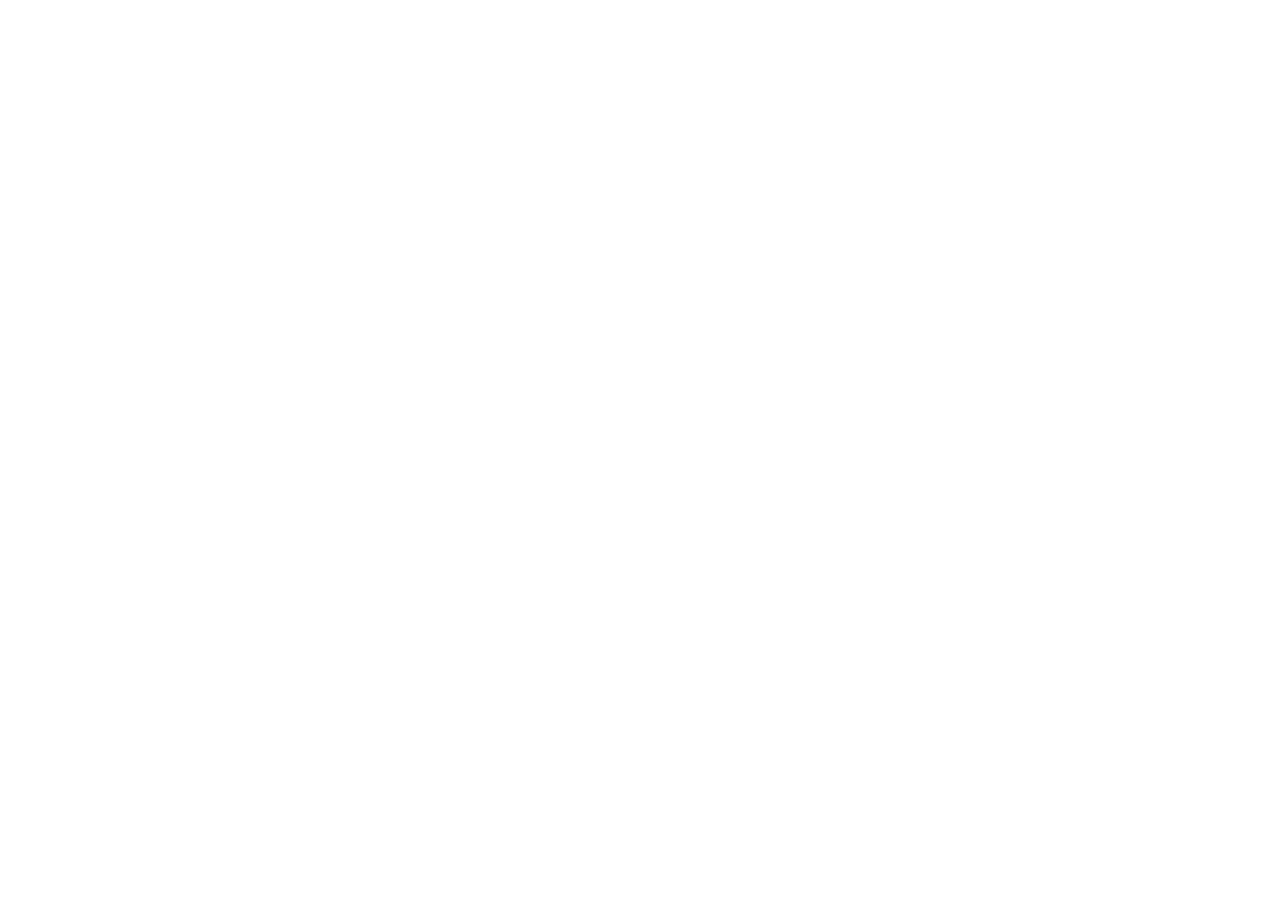
==== index.html @ d062db84 "initial commit" ====
<!doctype html>
<html>
<head>
	<meta charset="utf-8">
	<title>Template</title>
	<meta name="viewport" content="initial-scale=1">
	<meta name="format-detection" content="telephone=no">
	<!-- <meta name="viewport" content="width=1200"> -->
	<!-- <meta name="viewport" content="initial-scale=1, user-scalable=no"> -->
	<link rel="stylesheet" media="all" href="css/screen.css" >
	<!--[if IE]><script src="js/html5shiv.js"></script><![endif]-->
</head>
<body>
<!-- BEGIN  out-->
<div class="out">

</div>
<!-- END out-->
<!-- load scripts -->
<script src="js/lib/head.js" data-headjs-load="js/init.js"></script>
</body>
</html>
---- css/screen.css ----
html, body, div, span, applet, object, iframe, h1, h2, h3, h4, h5, h6, p, blockquote, pre, a, abbr, acronym, address, big, cite, code, del, dfn, em, img, ins, kbd, q, s, samp, small, strike, strong, sub, sup, tt, var, b, u, i, center, dl, dt, dd, ol, ul, li, fieldset, form, label, legend, table, caption, tbody, tfoot, thead, tr, th, td, article, aside, canvas, details, embed, figure, figcaption, footer, header, hgroup, menu, nav, output, ruby, section, summary, time, mark, audio, video { margin: 0; padding: 0; border: 0; vertical-align: baseline; }

body, html { height: 100%; }

img, fieldset, a img { border: none; }

input[type="text"], input[type="email"], input[type="tel"], textarea { -webkit-appearance: none; border-radius: 0; }

input[type="submit"], button { cursor: pointer; }
input[type="submit"]::-moz-focus-inner, button::-moz-focus-inner { padding: 0; border: 0; }

textarea { overflow: auto; }

input, button { margin: 0; padding: 0; border: 0; }

div, input, textarea, select, button, h1, h2, h3, h4, h5, h6, a, span, a:focus { outline: none; }

ul, ol { list-style-type: none; }

@media only screen and (min-device-width: 320px) and (max-device-width: 480px) { * { -webkit-text-size-adjust: none; } }
table { border-spacing: 0; border-collapse: collapse; width: 100%; }

body { font-family: Arial, sans-serif; font-size: 12px; line-height: 1.4; }

.l { *zoom: 1; }
.l:after { content: " "; display: table; clear: both; }
.l .l-col1 { float: left; width: 20%; }
.l .l-col2 { float: right; width: 70%; }
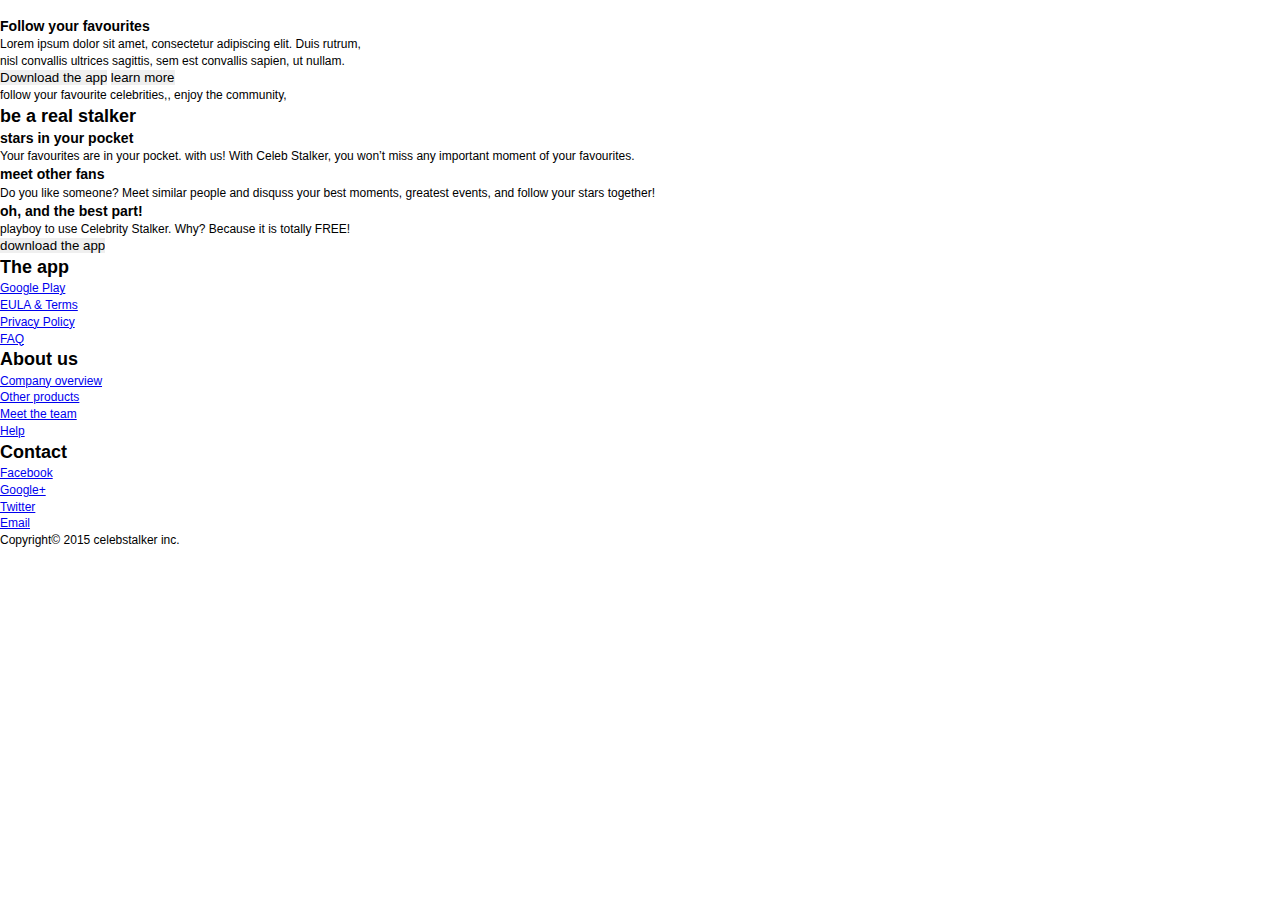
==== commit dd4e5c1a: "+landing html" ====
--- a/index.html
+++ b/index.html
@@ -12,8 +12,104 @@
 </head>
 <body>
 <!-- BEGIN  out-->
-<div class="out">
+<div class="out landing">
+	<!-- BEGIN header  -->
+	<div class="header"><div class="inn">
+		<div class="header__logo"></div>
+		<input type="text" class="header__search">
+		<ul class="header__nav">
+			<li><a href="#"></a></li>
+			<li><a href="#"></a></li>
+			<li><a href="#"></a></li>
+		</ul>
+	</div></div>
+	<!-- END header -->
 
+	<!-- BEGIN content  -->
+	<div class="content">
+	<!-- BEGIN content__top  -->
+		<div class="content__top">
+			<div class="follow"><div class="inn">
+				<h3>Follow your favourites</h3>
+				<p>Lorem ipsum dolor sit amet, consectetur adipiscing elit. Duis rutrum,<br>nisl convallis ultrices sagittis, sem est convallis sapien, ut nullam.</p>
+				<div class="btn">
+					<input type="button" class="btn regular" value="Download the app">
+					<input type="button" class="btn" value="learn more">
+				</div>
+			</div></div>
+		</div>
+	<!-- END content__top -->
+	<!-- BEGIN content__bott  -->
+		<div class="content__bott">
+			<div class="title">
+				<p>follow your favourite celebrities,, enjoy the community,</p>
+				<h2>be a real stalker</h2>
+			</div>
+			<div class="about">
+				<div class="phn">
+					<div class="phone"></div>
+					<h3>stars in your pocket</h3>
+					<p>Your favourites are in your pocket. with us! With Celeb Stalker, you won’t miss any important moment of your favourites.</p>
+				</div>
+				<div class="phn">
+					<div class="phone"></div>
+					<h3>meet other fans</h3>
+					<p>Do you like someone? Meet similar people and disquss your best moments, greatest events, and follow your stars together!</p>
+				</div>
+				<div class="phn">
+					<div class="phone"></div>
+					<h3>oh, and the best part!</h3>
+					<p>playboy to use Celebrity Stalker. Why? Because it is totally FREE! </p>
+				</div>
+			</div>
+			<input type="button" class="btn regular" value="download the app">
+		</div>
+	<!-- END content__bott -->
+	</div>
+	<!-- END content -->
+
+	<!-- BEGIN footer  -->
+	<div class="footer"><div class="up">
+		<div class="footer__logo"></div>
+		<!-- BEGIN info  -->
+		<div class="footer__info">
+			<div class="app">
+				<h2>The app</h2>
+				<ul>
+					<li><a href="#">Google Play</a></li>
+					<li><a href="#">EULA &amp; Terms</a></li>
+					<li><a href="#">Privacy Policy</a></li>
+					<li><a href="#">FAQ</a></li>
+				</ul>
+			</div>
+			<div class="about">
+				<h2>About us</h2>
+				<ul>
+					<li><a href="#">Company overview</a></li>
+					<li><a href="#">Other products</a></li>
+					<li><a href="#">Meet the team</a></li>
+					<li><a href="#">Help</a></li>
+				</ul>
+			</div>
+			<div class="contact">
+				<h2>Contact</h2>
+				<ul>
+					<li><a href="#" class="fb"><i></i>Facebook</a></li>
+					<li><a href="#" class="gl"><i></i>Google+</a></li>
+					<li><a href="#" class="tw"><i></i>Twitter</a></li>
+					<li><a href="#" class="em"><i></i>Email</a></li>
+				</ul>
+			</div>
+		</div>
+		<!-- END info -->
+	</div>
+	<!-- END up -->
+	<div class="footer__bot">
+		<div class="line"></div>
+		<p>Copyright© 2015 celebstalker inc.</p>
+	</div>
+	</div>
+	<!-- END footer -->
 </div>
 <!-- END out-->
 <!-- load scripts -->
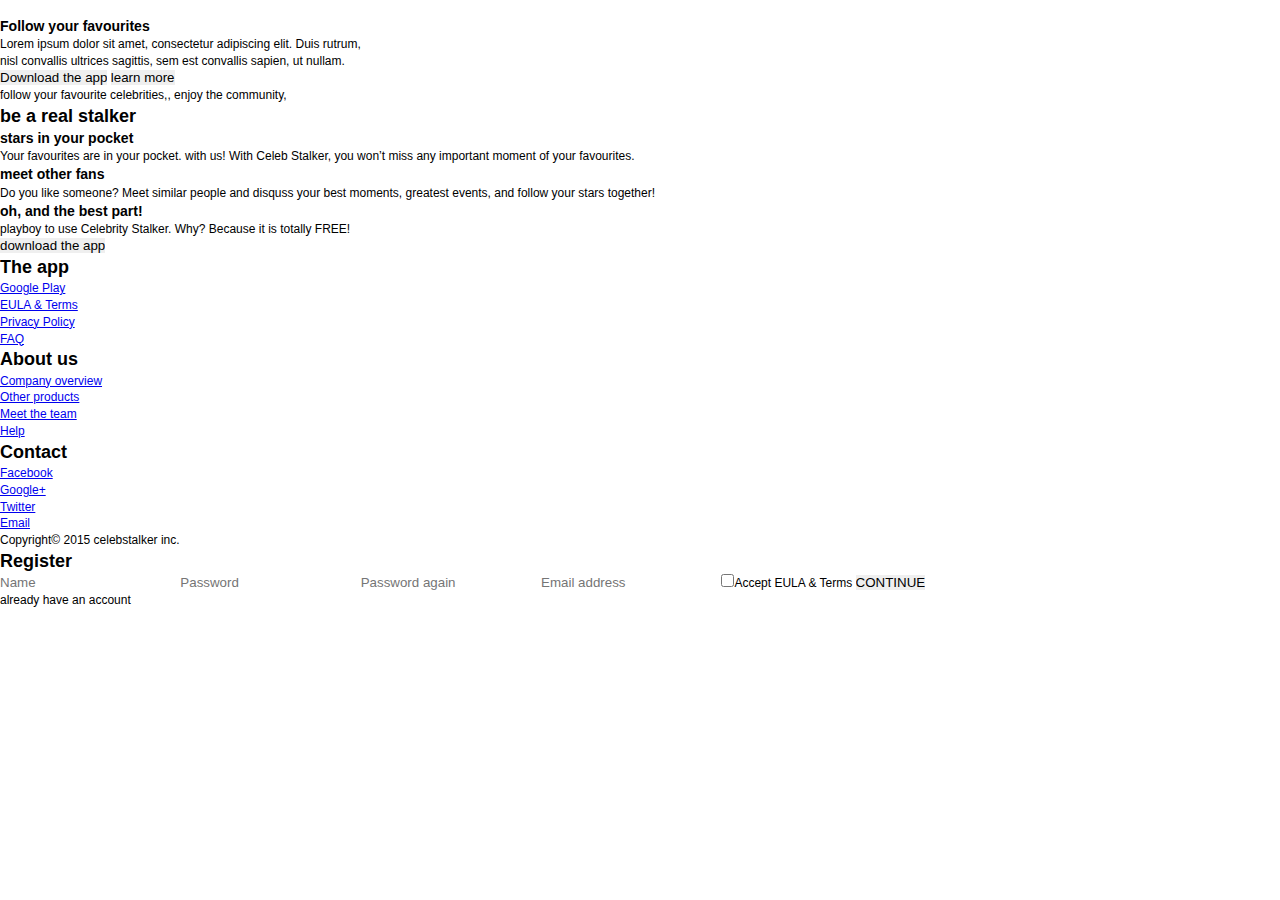
==== commit 0cdefd90: "+registration-from html" ====
--- a/index.html
+++ b/index.html
@@ -104,14 +104,27 @@
 		<!-- END info -->
 	</div>
 	<!-- END up -->
-	<div class="footer__bot">
-		<div class="line"></div>
-		<p>Copyright© 2015 celebstalker inc.</p>
-	</div>
+		<div class="footer__bot">
+			<div class="line"></div>
+			<p>Copyright© 2015 celebstalker inc.</p>
+		</div>
 	</div>
 	<!-- END footer -->
 </div>
 <!-- END out-->
+<div class="reg-pop-up">
+	<h2>Register</h2>
+	<div class="fb"></div>
+	<fieldset>
+		<input type="text" placeholder="Name">
+		<input type="text" placeholder="Password">
+		<input type="text" placeholder="Password again">
+		<input type="text" placeholder="Email address">
+		<label><input type="checkbox"><span>Accept EULA &amp; Terms</span></label>
+		<input type="button" class="regular" value="CONTINUE">
+		<p>already have an account</p>
+	</fieldset>
+</div>
 <!-- load scripts -->
 <script src="js/lib/head.js" data-headjs-load="js/init.js"></script>
 </body>
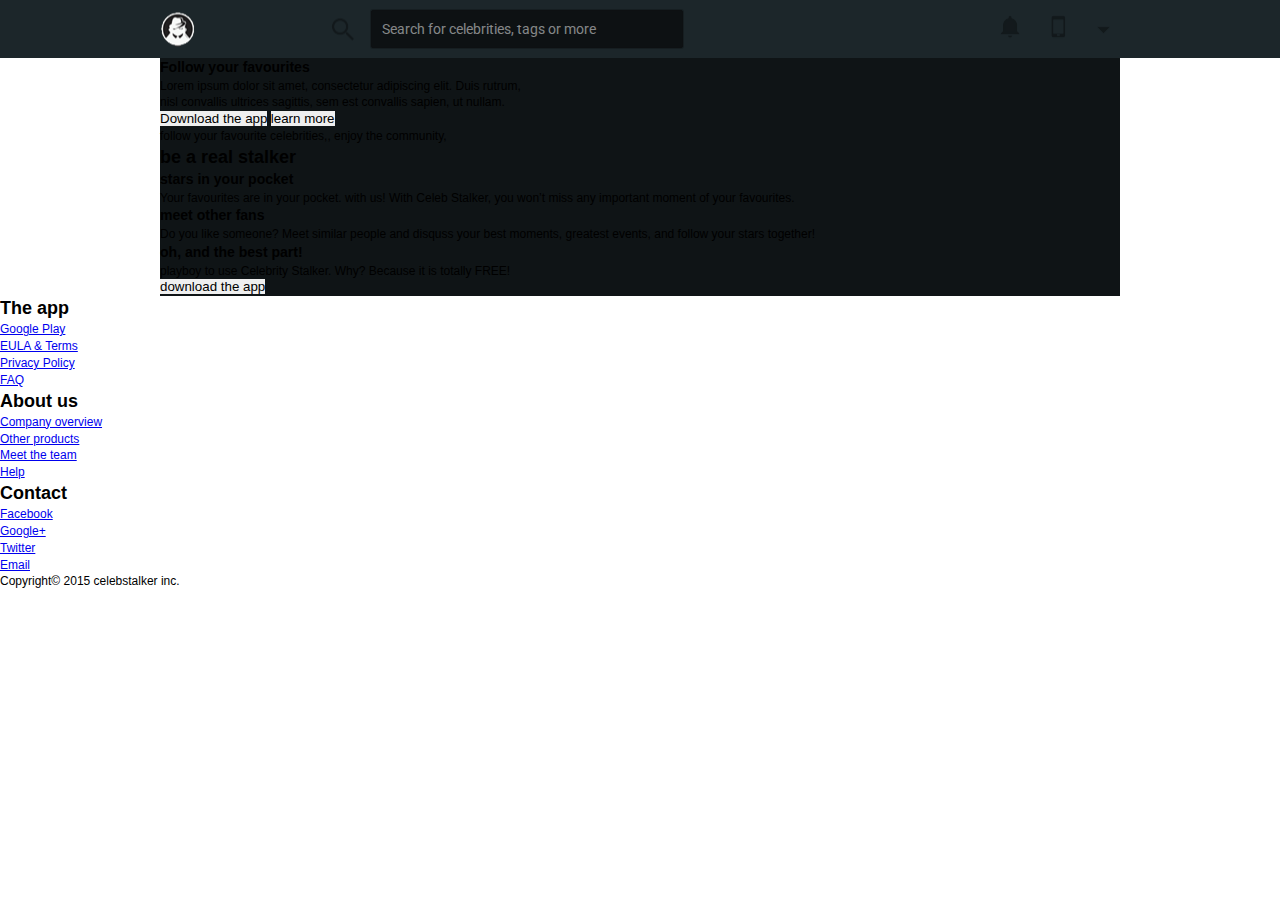
==== commit ae5b1cd0: "+header sass" ====
--- a/index.html
+++ b/index.html
@@ -16,11 +16,14 @@
 	<!-- BEGIN header  -->
 	<div class="header"><div class="inn">
 		<div class="header__logo"></div>
-		<input type="text" class="header__search">
+		<div class="header__search">
+			<i></i>
+			<input type="text" placeholder="Search for celebrities, tags or more">
+		</div>
 		<ul class="header__nav">
-			<li><a href="#"></a></li>
-			<li><a href="#"></a></li>
-			<li><a href="#"></a></li>
+			<li><a href="#" class="bell"></a></li>
+			<li><a href="#" class="phone"></a></li>
+			<li><a href="#" class="down"></a></li>
 		</ul>
 	</div></div>
 	<!-- END header -->
--- a/css/screen.css
+++ b/css/screen.css
@@ -1,3 +1,4 @@
+@import url("http://fonts.googleapis.com/css?family=Roboto:500,300,700,400");
 html, body, div, span, applet, object, iframe, h1, h2, h3, h4, h5, h6, p, blockquote, pre, a, abbr, acronym, address, big, cite, code, del, dfn, em, img, ins, kbd, q, s, samp, small, strike, strong, sub, sup, tt, var, b, u, i, center, dl, dt, dd, ol, ul, li, fieldset, form, label, legend, table, caption, tbody, tfoot, thead, tr, th, td, article, aside, canvas, details, embed, figure, figcaption, footer, header, hgroup, menu, nav, output, ruby, section, summary, time, mark, audio, video { margin: 0; padding: 0; border: 0; vertical-align: baseline; }
 
 body, html { height: 100%; }
@@ -20,7 +21,30 @@
 @media only screen and (min-device-width: 320px) and (max-device-width: 480px) { * { -webkit-text-size-adjust: none; } }
 table { border-spacing: 0; border-collapse: collapse; width: 100%; }
 
+.header .inn, .content { width: 960px; }
+
 body { font-family: Arial, sans-serif; font-size: 12px; line-height: 1.4; }
+
+.reg-pop-up { display: none; }
+
+.header { width: 100%; background-color: #1c262a; }
+.header .inn { margin: 0 auto; padding: 10px 0; position: relative; *zoom: 1; }
+.header .inn:after { content: " "; display: table; clear: both; }
+.header__logo { float: left; position: absolute; top: 50%; -moz-transform: translate(0, -50%); -ms-transform: translate(0, -50%); -webkit-transform: translate(0, -50%); transform: translate(0, -50%); background: url('../img/icons-sd55f08bd2f.png') 0 -81px no-repeat; width: 35px; height: 35px; }
+.header__search { display: inline-block; margin-left: 211px; position: relative; }
+.header__search i { background: url('../img/icons-sd55f08bd2f.png') 0 -159px no-repeat; width: 23px; height: 23px; display: inline-block; position: absolute; left: -40px; top: 50%; -moz-transform: translate(0, -50%); -ms-transform: translate(0, -50%); -webkit-transform: translate(0, -50%); transform: translate(0, -50%); }
+.header__search input { width: 290px; background-color: #0d1113; font-family: "Roboto"; font-size: 14px; padding: 10px; border-radius: 2px !important; border: 1px solid #0d1012; -moz-box-shadow: 0 0 0 1px rgba(0, 0, 0, 0.2); -webkit-box-shadow: 0 0 0 1px rgba(0, 0, 0, 0.2); box-shadow: 0 0 0 1px rgba(0, 0, 0, 0.2); position: relative; color: #fff; }
+.header__search input:-moz-placeholder, .header__search input::-moz-placeholder { color: rgba(255, 255, 255, 0.5); opacity: 1; }
+.header__search input::-webkit-input-placeholder { color: rgba(255, 255, 255, 0.5); }
+.header__nav { position: absolute; top: 50%; right: 0; -moz-transform: translate(0, -50%); -ms-transform: translate(0, -50%); -webkit-transform: translate(0, -50%); transform: translate(0, -50%); }
+.header__nav li { float: left; position: relative; margin-left: 31px; }
+.header__nav li:last-child { margin-right: 10px; }
+.header__nav li a { display: inline-block; }
+.header__nav li a.bell { background: url('../img/icons-sd55f08bd2f.png') 0 0 no-repeat; width: 20px; height: 23px; }
+.header__nav li a.phone { background: url('../img/icons-sd55f08bd2f.png') 0 -126px no-repeat; width: 15px; height: 23px; }
+.header__nav li a.down { background: url('../img/icons-sd55f08bd2f.png') 0 -63px no-repeat; width: 13px; height: 8px; position: relative; top: 7px; }
+
+.content { margin: 0 auto; background-color: #0f1416; }
 
 .l { *zoom: 1; }
 .l:after { content: " "; display: table; clear: both; }
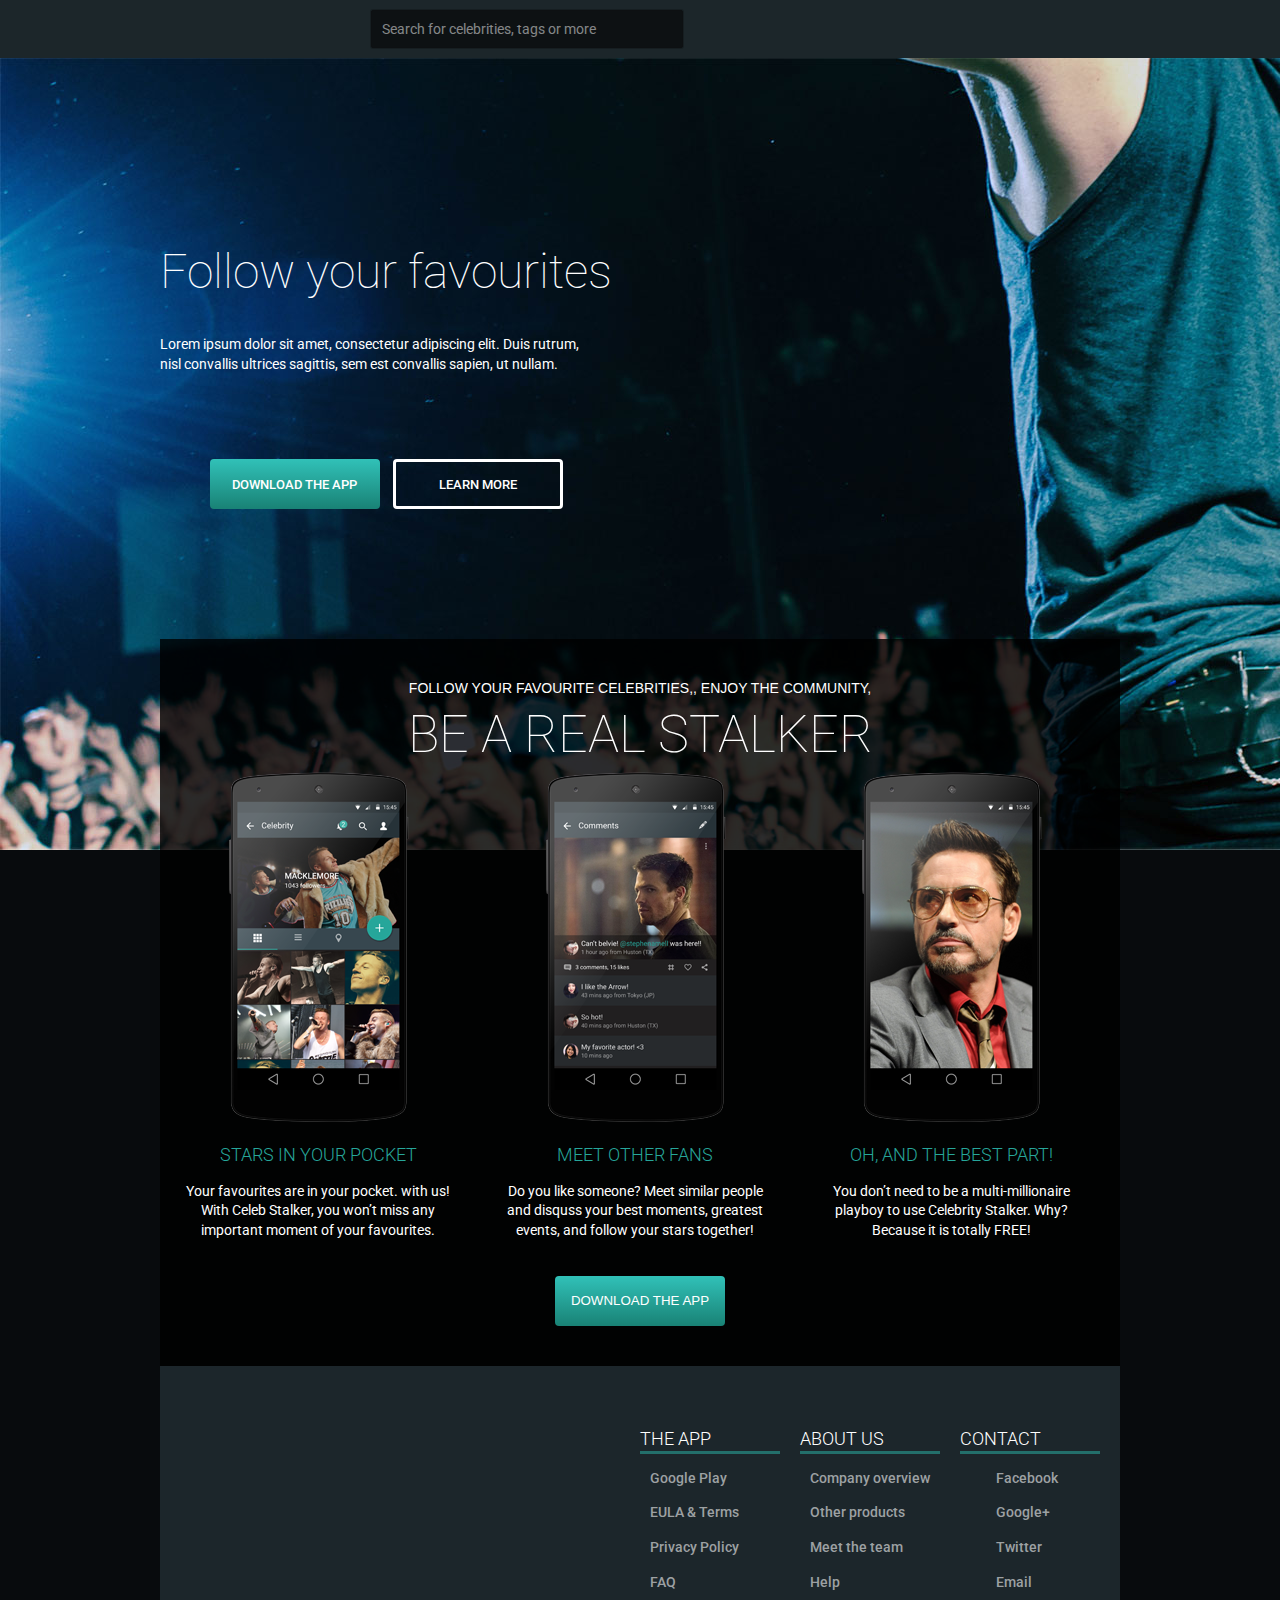
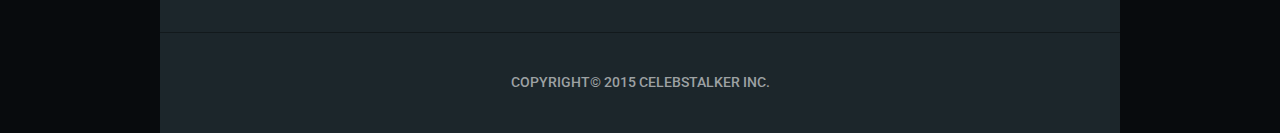
==== commit 064a55d6: "+landing sass" ====
--- a/index.html
+++ b/index.html
@@ -29,7 +29,7 @@
 	<!-- END header -->
 
 	<!-- BEGIN content  -->
-	<div class="content">
+	<div class="content landing"><div class="inn">
 	<!-- BEGIN content__top  -->
 		<div class="content__top">
 			<div class="follow"><div class="inn">
@@ -37,9 +37,12 @@
 				<p>Lorem ipsum dolor sit amet, consectetur adipiscing elit. Duis rutrum,<br>nisl convallis ultrices sagittis, sem est convallis sapien, ut nullam.</p>
 				<div class="btn">
 					<input type="button" class="btn regular" value="Download the app">
-					<input type="button" class="btn" value="learn more">
+					<input type="button" class="btn tran" value="learn more">
 				</div>
 			</div></div>
+			<div class="phones">
+				<img src="img/phones.png" alt="">
+			</div>
 		</div>
 	<!-- END content__top -->
 	<!-- BEGIN content__bott  -->
@@ -50,30 +53,30 @@
 			</div>
 			<div class="about">
 				<div class="phn">
-					<div class="phone"></div>
+					<div class="phone"><img src="img/phone_1.png" alt=""></div>
 					<h3>stars in your pocket</h3>
 					<p>Your favourites are in your pocket. with us! With Celeb Stalker, you won’t miss any important moment of your favourites.</p>
 				</div>
 				<div class="phn">
-					<div class="phone"></div>
+					<div class="phone"><img src="img/phone_2.png" alt=""></div>
 					<h3>meet other fans</h3>
 					<p>Do you like someone? Meet similar people and disquss your best moments, greatest events, and follow your stars together!</p>
 				</div>
 				<div class="phn">
-					<div class="phone"></div>
+					<div class="phone"><img src="img/phone_3.png" alt=""></div>
 					<h3>oh, and the best part!</h3>
-					<p>playboy to use Celebrity Stalker. Why? Because it is totally FREE! </p>
+					<p>You don’t need to be a multi-millionaire playboy to use Celebrity Stalker. Why? Because it is totally FREE!</p>
 				</div>
 			</div>
 			<input type="button" class="btn regular" value="download the app">
 		</div>
 	<!-- END content__bott -->
-	</div>
+	</div></div>
 	<!-- END content -->
 
 	<!-- BEGIN footer  -->
 	<div class="footer"><div class="up">
-		<div class="footer__logo"></div>
+		<div class="footer__logo"><div class="inn"></div></div>
 		<!-- BEGIN info  -->
 		<div class="footer__info">
 			<div class="app">
--- a/css/screen.css
+++ b/css/screen.css
@@ -1,4 +1,4 @@
-@import url("http://fonts.googleapis.com/css?family=Roboto:500,300,700,400");
+@import url("http://fonts.googleapis.com/css?family=Roboto:100,500,300,700,400");
 html, body, div, span, applet, object, iframe, h1, h2, h3, h4, h5, h6, p, blockquote, pre, a, abbr, acronym, address, big, cite, code, del, dfn, em, img, ins, kbd, q, s, samp, small, strike, strong, sub, sup, tt, var, b, u, i, center, dl, dt, dd, ol, ul, li, fieldset, form, label, legend, table, caption, tbody, tfoot, thead, tr, th, td, article, aside, canvas, details, embed, figure, figcaption, footer, header, hgroup, menu, nav, output, ruby, section, summary, time, mark, audio, video { margin: 0; padding: 0; border: 0; vertical-align: baseline; }
 
 body, html { height: 100%; }
@@ -21,18 +21,20 @@
 @media only screen and (min-device-width: 320px) and (max-device-width: 480px) { * { -webkit-text-size-adjust: none; } }
 table { border-spacing: 0; border-collapse: collapse; width: 100%; }
 
-.header .inn, .content { width: 960px; }
+.header .inn, .content > .inn, .footer { width: 960px; }
 
 body { font-family: Arial, sans-serif; font-size: 12px; line-height: 1.4; }
+
+a { text-decoration: none; }
 
 .reg-pop-up { display: none; }
 
 .header { width: 100%; background-color: #1c262a; }
 .header .inn { margin: 0 auto; padding: 10px 0; position: relative; *zoom: 1; }
 .header .inn:after { content: " "; display: table; clear: both; }
-.header__logo { float: left; position: absolute; top: 50%; -moz-transform: translate(0, -50%); -ms-transform: translate(0, -50%); -webkit-transform: translate(0, -50%); transform: translate(0, -50%); background: url('../img/icons-sd55f08bd2f.png') 0 -81px no-repeat; width: 35px; height: 35px; }
+.header__logo { float: left; position: absolute; top: 50%; -moz-transform: translate(0, -50%); -ms-transform: translate(0, -50%); -webkit-transform: translate(0, -50%); transform: translate(0, -50%); background: url('../img/icons-s128c12f24e.png') 0 -157px no-repeat; width: 35px; height: 35px; }
 .header__search { display: inline-block; margin-left: 211px; position: relative; }
-.header__search i { background: url('../img/icons-sd55f08bd2f.png') 0 -159px no-repeat; width: 23px; height: 23px; display: inline-block; position: absolute; left: -40px; top: 50%; -moz-transform: translate(0, -50%); -ms-transform: translate(0, -50%); -webkit-transform: translate(0, -50%); transform: translate(0, -50%); }
+.header__search i { background: url('../img/icons-s128c12f24e.png') 0 -328px no-repeat; width: 23px; height: 23px; display: inline-block; position: absolute; left: -40px; top: 50%; -moz-transform: translate(0, -50%); -ms-transform: translate(0, -50%); -webkit-transform: translate(0, -50%); transform: translate(0, -50%); }
 .header__search input { width: 290px; background-color: #0d1113; font-family: "Roboto"; font-size: 14px; padding: 10px; border-radius: 2px !important; border: 1px solid #0d1012; -moz-box-shadow: 0 0 0 1px rgba(0, 0, 0, 0.2); -webkit-box-shadow: 0 0 0 1px rgba(0, 0, 0, 0.2); box-shadow: 0 0 0 1px rgba(0, 0, 0, 0.2); position: relative; color: #fff; }
 .header__search input:-moz-placeholder, .header__search input::-moz-placeholder { color: rgba(255, 255, 255, 0.5); opacity: 1; }
 .header__search input::-webkit-input-placeholder { color: rgba(255, 255, 255, 0.5); }
@@ -40,13 +42,64 @@
 .header__nav li { float: left; position: relative; margin-left: 31px; }
 .header__nav li:last-child { margin-right: 10px; }
 .header__nav li a { display: inline-block; }
-.header__nav li a.bell { background: url('../img/icons-sd55f08bd2f.png') 0 0 no-repeat; width: 20px; height: 23px; }
-.header__nav li a.phone { background: url('../img/icons-sd55f08bd2f.png') 0 -126px no-repeat; width: 15px; height: 23px; }
-.header__nav li a.down { background: url('../img/icons-sd55f08bd2f.png') 0 -63px no-repeat; width: 13px; height: 8px; position: relative; top: 7px; }
+.header__nav li a.bell { background: url('../img/icons-s128c12f24e.png') 0 0 no-repeat; width: 20px; height: 23px; }
+.header__nav li a.phone { background: url('../img/icons-s128c12f24e.png') 0 -295px no-repeat; width: 15px; height: 23px; }
+.header__nav li a.down { background: url('../img/icons-s128c12f24e.png') 0 -63px no-repeat; width: 13px; height: 8px; position: relative; top: 7px; }
 
-.content { margin: 0 auto; background-color: #0f1416; }
+.content { width: 100%; background-color: #080B0D; }
+.content > .inn { margin: 0 auto; *zoom: 1; background-color: #0f1416; }
+.content > .inn:after { content: " "; display: table; clear: both; }
+
+.footer { background: #1c262b; margin: 0 auto; *zoom: 1; }
+.footer:after { content: " "; display: table; clear: both; }
+.footer .up { *zoom: 1; padding-top: 60px; }
+.footer .up:after { content: " "; display: table; clear: both; }
+.footer__logo { float: left; width: 480px; position: relative; }
+.footer__logo .inn { background: url('../img/icons-s128c12f24e.png') 0 -202px no-repeat; width: 217px; height: 83px; margin-top: 40px; position: absolute; left: 50%; -moz-transform: translate(-50%, 0); -ms-transform: translate(-50%, 0); -webkit-transform: translate(-50%, 0); transform: translate(-50%, 0); }
+.footer__info { float: right; *zoom: 1; }
+.footer__info:after { content: " "; display: table; clear: both; }
+.footer__info div { float: left; color: #fff; margin-right: 20px; }
+.footer__info div h2 { font-family: "Roboto"; font-weight: 300; border-bottom: 3px solid #236f6b; width: 140px; text-transform: uppercase; font-size: 18px; }
+.footer__info div ul li { margin-top: 15px; margin-left: 10px; position: relative; }
+.footer__info div ul li a { color: #9da1a3; font-family: "Roboto"; font-weight: 500; font-size: 14px; text-decoration: none; }
+.footer__info div ul li a:hover, .footer__info div ul li a:focus { text-decoration: underline; }
+.footer__info div ul li a i { display: inline-block; filter: progid:DXImageTransform.Microsoft.Alpha(Opacity=80); opacity: 0.8; padding-right: 10px; vertical-align: middle; position: relative; padding-bottom: 1px; top: -2px; }
+.footer__info div ul li a.fb i { background: url('../img/icons-s128c12f24e.png') 0 -105px no-repeat; width: 16px; height: 16px; }
+.footer__info div ul li a.gl i { background: url('../img/icons-s128c12f24e.png') 0 -131px no-repeat; width: 16px; height: 16px; }
+.footer__info div ul li a.tw i { background: url('../img/icons-s128c12f24e.png') 0 -361px no-repeat; width: 16px; height: 16px; }
+.footer__info div ul li a.em i { background: url('../img/icons-s128c12f24e.png') 0 -81px no-repeat; width: 16px; height: 14px; top: -1px; }
+.footer__bot { text-align: center; }
+.footer__bot .line { width: 100%; height: 1px; background: #12191c; margin-top: 40px; }
+.footer__bot p { text-transform: uppercase; color: #9da1a3; padding: 40px 0; font-family: "Roboto"; font-weight: 500; font-size: 14px; }
 
 .l { *zoom: 1; }
 .l:after { content: " "; display: table; clear: both; }
 .l .l-col1 { float: left; width: 20%; }
 .l .l-col2 { float: right; width: 70%; }
+
+.content.landing .content__top .follow .btn input, .content.landing .content__bott .btn.regular { color: #fff; background-image: url('[data-uri]'); background-size: 100%; background-image: -webkit-gradient(linear, 50% 0%, 50% 100%, color-stop(0%, #31c1b8), color-stop(100%, #198275)); background-image: -moz-linear-gradient(#31c1b8, #198275); background-image: -webkit-linear-gradient(#31c1b8, #198275); background-image: linear-gradient(#31c1b8, #198275); -moz-border-radius: 4px; -webkit-border-radius: 4px; border-radius: 4px; width: 170px; height: 50px; cursor: pointer; text-transform: uppercase; }
+
+.out.landing { background-color: #080B0D; }
+
+.content.landing { background-image: url("../img/landing_bg.jpg"); background-repeat: no-repeat; }
+
+.content.landing > .inn { background: transparent; }
+.content.landing .content__top { *zoom: 1; padding-top: 60px; }
+.content.landing .content__top:after { content: " "; display: table; clear: both; }
+.content.landing .content__top .follow { margin-top: 120px; float: left; color: #fff; }
+.content.landing .content__top .follow h3 { font-family: "Roboto"; font-weight: 100; font-size: 48px; }
+.content.landing .content__top .follow p { font-family: "Roboto"; font-weight: 400; font-size: 14px; margin-top: 30px; }
+.content.landing .content__top .follow .btn { text-align: center; color: #fff; font-family: "Roboto"; font-weight: 500; text-transform: uppercase; margin-top: 85px; }
+.content.landing .content__top .follow .btn input { margin: 0 5px; }
+.content.landing .content__top .follow .btn .tran { background: transparent; border: 3px solid #fff; }
+.content.landing .content__top .phones { float: right; }
+.content.landing .content__bott { margin-top: 130px; background: rgba(0, 0, 0, 0.8); padding: 40px 0; }
+.content.landing .content__bott .title { text-transform: uppercase; color: #FFF; text-align: center; }
+.content.landing .content__bott .title p { font-size: 14px; }
+.content.landing .content__bott .title h2 { font-family: "Roboto"; font-size: 52px; font-weight: 100; }
+.content.landing .content__bott .about { *zoom: 1; text-align: center; display: table; }
+.content.landing .content__bott .about:after { content: " "; display: table; clear: both; }
+.content.landing .content__bott .about .phn { display: table-cell; vertical-align: top; padding: 0 20px; width: 33%; }
+.content.landing .content__bott .about .phn h3 { color: #26a69a; text-transform: uppercase; font-family: "Roboto"; font-weight: 300; font-size: 18px; margin: 15px 0; }
+.content.landing .content__bott .about .phn p { font-family: "Roboto"; font-size: 14px; color: #fff; }
+.content.landing .content__bott .btn.regular { position: relative; left: 50%; margin-left: -85px; margin-top: 35px; }
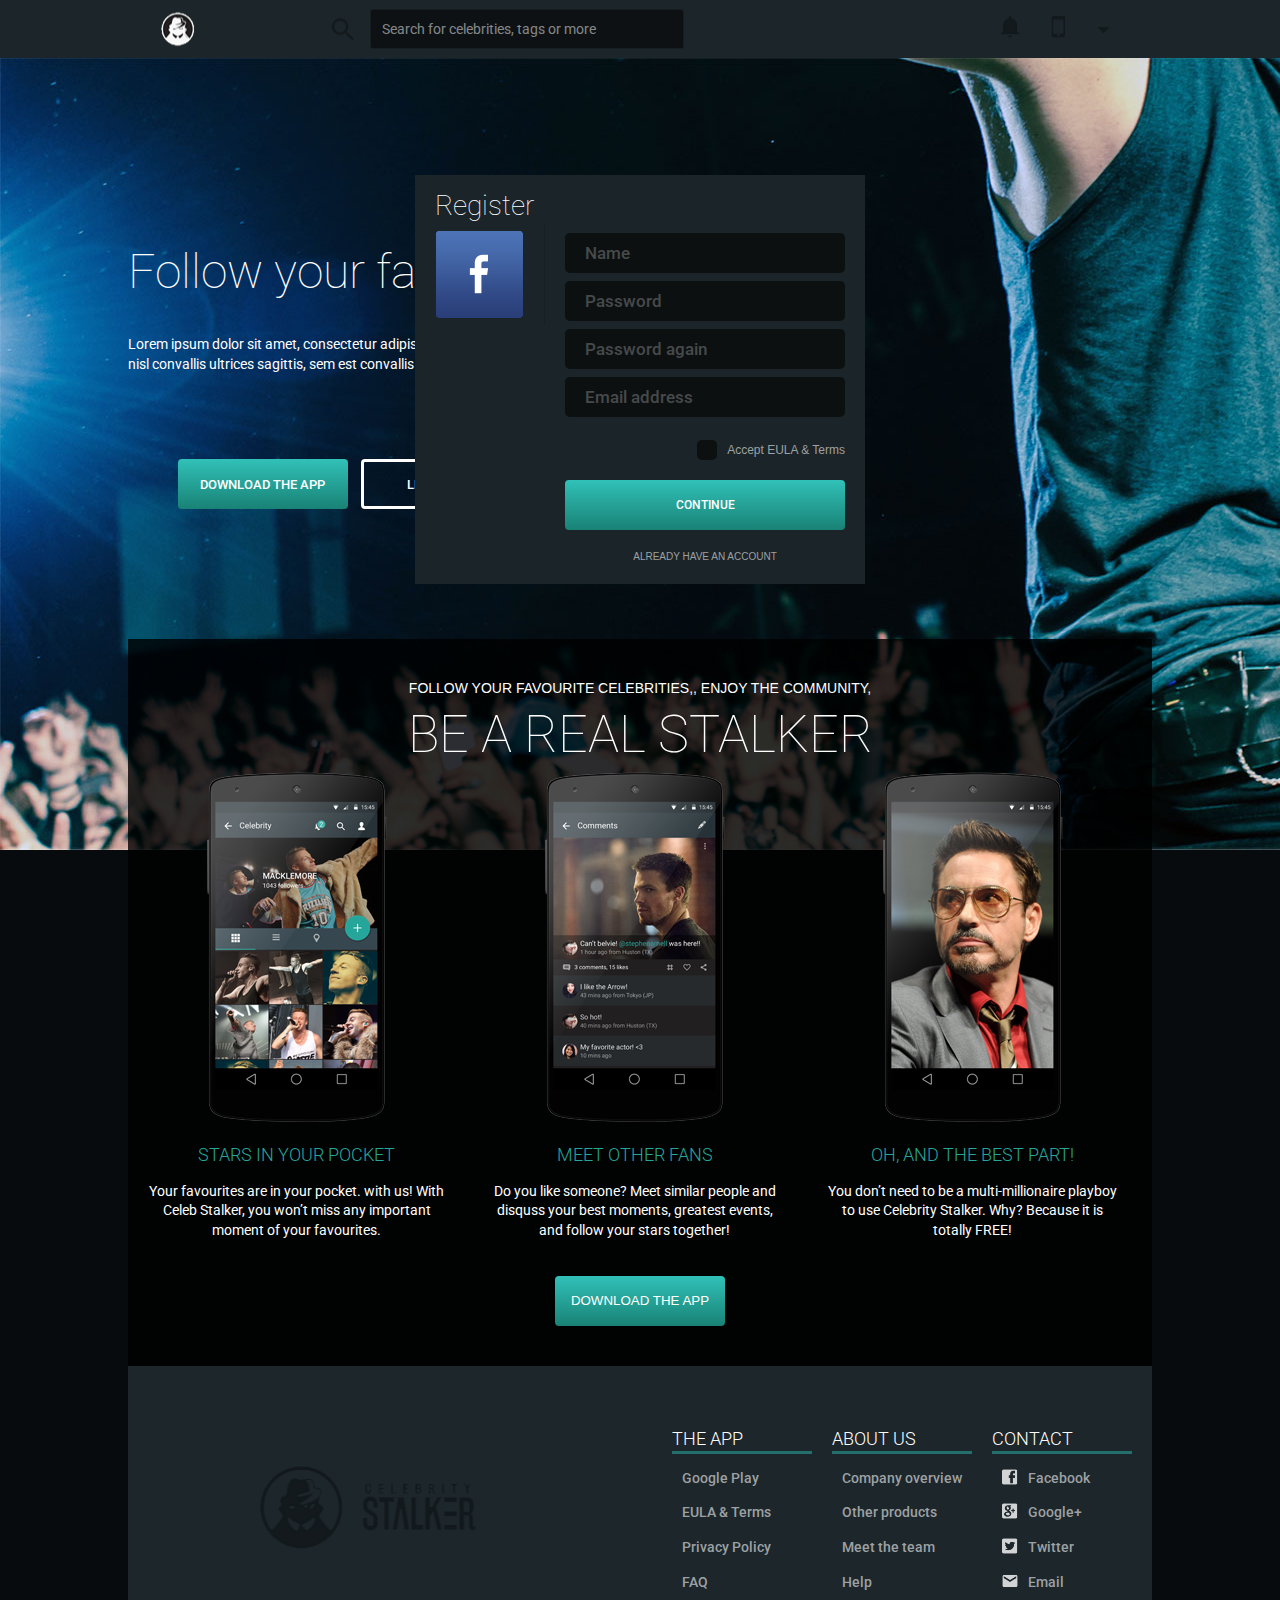
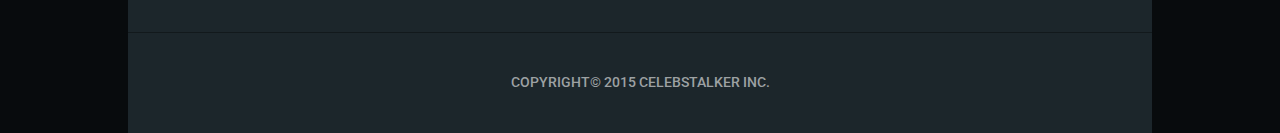
==== commit c0c1d6ea: "+register sass" ====
--- a/index.html
+++ b/index.html
@@ -120,16 +120,18 @@
 <!-- END out-->
 <div class="reg-pop-up">
 	<h2>Register</h2>
-	<div class="fb"></div>
-	<fieldset>
-		<input type="text" placeholder="Name">
-		<input type="text" placeholder="Password">
-		<input type="text" placeholder="Password again">
-		<input type="text" placeholder="Email address">
-		<label><input type="checkbox"><span>Accept EULA &amp; Terms</span></label>
-		<input type="button" class="regular" value="CONTINUE">
-		<p>already have an account</p>
-	</fieldset>
+	<div class="form">
+		<div class="fb"><a href="#"><img src="img/fb-b.png" alt=""></a></div>
+		<fieldset>
+			<input type="text" placeholder="Name">
+			<input type="password" placeholder="Password">
+			<input type="password" placeholder="Password again">
+			<input type="text" placeholder="Email address">
+			<label><input type="checkbox" value="None" id="check1" name="box1" /><span>Accept EULA &amp; Terms</span></label>
+			<input type="button" class="regular" value="CONTINUE">
+			<a href="#">already have an account</a>
+		</fieldset>
+	</div>
 </div>
 <!-- load scripts -->
 <script src="js/lib/head.js" data-headjs-load="js/init.js"></script>
--- a/css/screen.css
+++ b/css/screen.css
@@ -21,20 +21,37 @@
 @media only screen and (min-device-width: 320px) and (max-device-width: 480px) { * { -webkit-text-size-adjust: none; } }
 table { border-spacing: 0; border-collapse: collapse; width: 100%; }
 
-.header .inn, .content > .inn, .footer { width: 960px; }
+.header .inn { width: 960px; }
 
-body { font-family: Arial, sans-serif; font-size: 12px; line-height: 1.4; }
+.content > .inn, .footer { width: 1024px; }
+
+body { font-family: Arial, sans-serif; font-size: 12px; line-height: 1.4; background-color: #080B0D; }
 
 a { text-decoration: none; }
 
-.reg-pop-up { display: none; }
+.reg-pop-up { position: absolute; top: 175px; left: 50%; -moz-transform: translate(-50%, 0); -ms-transform: translate(-50%, 0); -webkit-transform: translate(-50%, 0); transform: translate(-50%, 0); background-color: #1b2428; z-index: 999; padding: 11px 20px 20px; }
+.reg-pop-up h2 { font-family: "Roboto"; font-weight: 100; font-size: 28px; color: #fff; }
+.reg-pop-up .form { *zoom: 1; }
+.reg-pop-up .form:after { content: " "; display: table; clear: both; }
+.reg-pop-up .form .fb { float: left; padding: 5px 20px 0 0px; border-right: 1px solid #171f22; }
+.reg-pop-up .form fieldset { float: right; padding-left: 20px; }
+.reg-pop-up .form fieldset input { width: 240px; display: block; padding: 10px 20px; font-family: "Roboto"; font-weight: 500; margin-top: 8px; font-size: 17px; color: #fff; background-color: #0c1011; -moz-border-radius: 5px; -webkit-border-radius: 5px; border-radius: 5px; }
+.reg-pop-up .form fieldset input:-moz-placeholder, .reg-pop-up .form fieldset input::-moz-placeholder { color: #474a4b; opacity: 1; }
+.reg-pop-up .form fieldset input::-webkit-input-placeholder { color: #474a4b; }
+.reg-pop-up .form fieldset input.regular { width: 100% !important; font-size: 12px !important; }
+.reg-pop-up .form fieldset label { color: #9da1a2; width: 100%; text-align: right; display: block; cursor: pointer; margin: 15px 0; }
+.reg-pop-up .form fieldset label input[type="checkbox"] { display: inline-block; width: 10px; position: relative; cursor: pointer; padding: 10px; -webkit-appearance: none; background-color: #0c1011; }
+.reg-pop-up .form fieldset label input[type="checkbox"]:checked:after { content: ""; position: absolute; top: 3px; left: 2px; background: url('../img/icons-scf304e07d1.png') 0 -33px no-repeat; width: 16px; height: 16px; transition: all 0.2s; }
+.reg-pop-up .form fieldset label span { padding-left: 10px; vertical-align: top; position: relative; top: 10px; }
+.reg-pop-up .form fieldset a { display: block; text-align: center; text-transform: uppercase; color: #9da1a2; margin-top: 20px; font-size: 10px; text-decoration: none; }
+.reg-pop-up .form fieldset a:hover, .reg-pop-up .form fieldset a:focus { text-decoration: underline; }
 
 .header { width: 100%; background-color: #1c262a; }
 .header .inn { margin: 0 auto; padding: 10px 0; position: relative; *zoom: 1; }
 .header .inn:after { content: " "; display: table; clear: both; }
-.header__logo { float: left; position: absolute; top: 50%; -moz-transform: translate(0, -50%); -ms-transform: translate(0, -50%); -webkit-transform: translate(0, -50%); transform: translate(0, -50%); background: url('../img/icons-s128c12f24e.png') 0 -157px no-repeat; width: 35px; height: 35px; }
+.header__logo { float: left; position: absolute; top: 50%; -moz-transform: translate(0, -50%); -ms-transform: translate(0, -50%); -webkit-transform: translate(0, -50%); transform: translate(0, -50%); background: url('../img/icons-scf304e07d1.png') 0 -263px no-repeat; width: 35px; height: 35px; }
 .header__search { display: inline-block; margin-left: 211px; position: relative; }
-.header__search i { background: url('../img/icons-s128c12f24e.png') 0 -328px no-repeat; width: 23px; height: 23px; display: inline-block; position: absolute; left: -40px; top: 50%; -moz-transform: translate(0, -50%); -ms-transform: translate(0, -50%); -webkit-transform: translate(0, -50%); transform: translate(0, -50%); }
+.header__search i { background: url('../img/icons-scf304e07d1.png') 0 -460px no-repeat; width: 23px; height: 23px; display: inline-block; position: absolute; left: -40px; top: 50%; -moz-transform: translate(0, -50%); -ms-transform: translate(0, -50%); -webkit-transform: translate(0, -50%); transform: translate(0, -50%); }
 .header__search input { width: 290px; background-color: #0d1113; font-family: "Roboto"; font-size: 14px; padding: 10px; border-radius: 2px !important; border: 1px solid #0d1012; -moz-box-shadow: 0 0 0 1px rgba(0, 0, 0, 0.2); -webkit-box-shadow: 0 0 0 1px rgba(0, 0, 0, 0.2); box-shadow: 0 0 0 1px rgba(0, 0, 0, 0.2); position: relative; color: #fff; }
 .header__search input:-moz-placeholder, .header__search input::-moz-placeholder { color: rgba(255, 255, 255, 0.5); opacity: 1; }
 .header__search input::-webkit-input-placeholder { color: rgba(255, 255, 255, 0.5); }
@@ -42,20 +59,54 @@
 .header__nav li { float: left; position: relative; margin-left: 31px; }
 .header__nav li:last-child { margin-right: 10px; }
 .header__nav li a { display: inline-block; }
-.header__nav li a.bell { background: url('../img/icons-s128c12f24e.png') 0 0 no-repeat; width: 20px; height: 23px; }
-.header__nav li a.phone { background: url('../img/icons-s128c12f24e.png') 0 -295px no-repeat; width: 15px; height: 23px; }
-.header__nav li a.down { background: url('../img/icons-s128c12f24e.png') 0 -63px no-repeat; width: 13px; height: 8px; position: relative; top: 7px; }
+.header__nav li a.bell { background: url('../img/icons-scf304e07d1.png') 0 0 no-repeat; width: 20px; height: 23px; }
+.header__nav li a.phone { background: url('../img/icons-scf304e07d1.png') 0 -427px no-repeat; width: 15px; height: 23px; }
+.header__nav li a.down { background: url('../img/icons-scf304e07d1.png') 0 -89px no-repeat; width: 13px; height: 8px; position: relative; top: 7px; }
 
-.content { width: 100%; background-color: #080B0D; }
+.content { width: 100%; }
 .content > .inn { margin: 0 auto; *zoom: 1; background-color: #0f1416; }
 .content > .inn:after { content: " "; display: table; clear: both; }
+.content .cover { width: 100%; }
+.content .cover .person { height: 278px; overflow: hidden; position: relative; }
+.content .cover .person .img { width: 100%; }
+.content .cover .person .img img { width: 100%; }
+.content .cover .nav ul { background-color: #1d272c; }
+.content .cover .nav ul li { width: 24.65%; display: inline-block; text-align: center; position: relative; }
+.content .cover .nav ul li a { display: block; color: #969899; padding: 10px 0; font-family: "Roboto"; font-weight: 500; text-decoration: none; }
+.content .cover .nav ul li a:hover, .content .cover .nav ul li a:focus { text-decoration: underline; }
+.content .cover .nav ul li a.is-active { border-bottom: 3px solid #26a69a; }
+.content .cover .text { position: absolute; bottom: 20px; color: #fff; left: 20px; }
+.content .cover .text p { font-family: "Roboto"; font-weight: 500; font-size: 14px; text-transform: uppercase; }
+.content .cover .text h3 { font-family: "Roboto"; font-weight: 300; font-size: 28px; text-transform: uppercase; }
+.content .content__menu { width: 190px; float: left; }
+.content .content__menu .profile { margin: 22px 30px 0 30px; padding-bottom: 15px; padding-right: 35px; border-bottom: 1px solid #090c0d; display: table; }
+.content .content__menu .profile .img { width: 38px; height: 38px; -moz-border-radius: 50%; -webkit-border-radius: 50%; border-radius: 50%; overflow: hidden; position: relative; display: inline-block; }
+.content .content__menu .profile .img img { position: absolute; top: 50%; left: 50%; -moz-transform: translate(-50%, -50%); -ms-transform: translate(-50%, -50%); -webkit-transform: translate(-50%, -50%); transform: translate(-50%, -50%); }
+.content .content__menu .profile span { color: #969899; text-transform: uppercase; display: table-cell; vertical-align: middle; padding-left: 10px; font-size: 14px; font-family: "Roboto"; font-weight: 500; }
+.content .content__menu .nav ul li { width: 100%; border-bottom: 1px solid #090c0d; }
+.content .content__menu .nav ul li a { width: 100%; padding: 10px 0 7px 43px; display: inline-block; font-family: "Roboto"; font-weight: 500; font-size: 14px; color: #969899; text-decoration: none; }
+.content .content__menu .nav ul li a:hover, .content .content__menu .nav ul li a:focus { text-decoration: underline; }
+.content .content__menu .nav ul li a i { display: inline-block; padding-right: 20px; position: relative; top: 3px; opacity: 0.5; }
+.content .content__menu .nav ul li a.fd i { background: url('../img/icons-scf304e07d1.png') 0 -184px no-repeat; width: 18px; height: 17px; }
+.content .content__menu .nav ul li a.str i { background: url('../img/icons-scf304e07d1.png') 0 -519px no-repeat; width: 18px; height: 17px; }
+.content .content__menu .nav ul li a.exp i { background: url('../img/icons-scf304e07d1.png') 0 -131px no-repeat; width: 17px; height: 17px; }
+.content .content__menu .nav ul li a.news i { background: url('../img/icons-scf304e07d1.png') 0 -401px no-repeat; width: 16px; height: 16px; opacity: 1; }
+.content .content__main { display: inline-block; width: 640px; background-color: #151C1F; }
+.content .content__trends { float: right; width: 190px; color: #969899; }
+.content .content__trends h4 { display: block; text-transform: uppercase; margin: 33px 45px 0px 20px; padding-bottom: 30px; border-bottom: 1px solid #090c0d; font-family: "Roboto"; font-weight: 500; font-size: 14px; }
+.content .content__trends ul { margin-left: 23px; }
+.content .content__trends ul li a { padding: 10px 0; display: inline-block; color: #969899; font-family: "Roboto"; font-weight: 500; font-size: 14px; text-decoration: none; }
+.content .content__trends ul li a:hover, .content .content__trends ul li a:focus { text-decoration: underline; }
+.content .content__trends ul li a i { display: inline-block; padding-right: 20px; }
+.content .content__trends ul li a.up i { background: url('../img/icons-scf304e07d1.png') 0 -572px no-repeat; width: 13px; height: 8px; }
+.content .content__trends ul li a.down i { background: url('../img/icons-scf304e07d1.png') 0 -89px no-repeat; width: 13px; height: 8px; }
 
 .footer { background: #1c262b; margin: 0 auto; *zoom: 1; }
 .footer:after { content: " "; display: table; clear: both; }
 .footer .up { *zoom: 1; padding-top: 60px; }
 .footer .up:after { content: " "; display: table; clear: both; }
 .footer__logo { float: left; width: 480px; position: relative; }
-.footer__logo .inn { background: url('../img/icons-s128c12f24e.png') 0 -202px no-repeat; width: 217px; height: 83px; margin-top: 40px; position: absolute; left: 50%; -moz-transform: translate(-50%, 0); -ms-transform: translate(-50%, 0); -webkit-transform: translate(-50%, 0); transform: translate(-50%, 0); }
+.footer__logo .inn { background: url('../img/icons-scf304e07d1.png') 0 -308px no-repeat; width: 217px; height: 83px; margin-top: 40px; position: absolute; left: 50%; -moz-transform: translate(-50%, 0); -ms-transform: translate(-50%, 0); -webkit-transform: translate(-50%, 0); transform: translate(-50%, 0); }
 .footer__info { float: right; *zoom: 1; }
 .footer__info:after { content: " "; display: table; clear: both; }
 .footer__info div { float: left; color: #fff; margin-right: 20px; }
@@ -64,10 +115,10 @@
 .footer__info div ul li a { color: #9da1a3; font-family: "Roboto"; font-weight: 500; font-size: 14px; text-decoration: none; }
 .footer__info div ul li a:hover, .footer__info div ul li a:focus { text-decoration: underline; }
 .footer__info div ul li a i { display: inline-block; filter: progid:DXImageTransform.Microsoft.Alpha(Opacity=80); opacity: 0.8; padding-right: 10px; vertical-align: middle; position: relative; padding-bottom: 1px; top: -2px; }
-.footer__info div ul li a.fb i { background: url('../img/icons-s128c12f24e.png') 0 -105px no-repeat; width: 16px; height: 16px; }
-.footer__info div ul li a.gl i { background: url('../img/icons-s128c12f24e.png') 0 -131px no-repeat; width: 16px; height: 16px; }
-.footer__info div ul li a.tw i { background: url('../img/icons-s128c12f24e.png') 0 -361px no-repeat; width: 16px; height: 16px; }
-.footer__info div ul li a.em i { background: url('../img/icons-s128c12f24e.png') 0 -81px no-repeat; width: 16px; height: 14px; top: -1px; }
+.footer__info div ul li a.fb i { background: url('../img/icons-scf304e07d1.png') 0 -158px no-repeat; width: 16px; height: 16px; }
+.footer__info div ul li a.gl i { background: url('../img/icons-scf304e07d1.png') 0 -211px no-repeat; width: 16px; height: 16px; }
+.footer__info div ul li a.tw i { background: url('../img/icons-scf304e07d1.png') 0 -546px no-repeat; width: 16px; height: 16px; }
+.footer__info div ul li a.em i { background: url('../img/icons-scf304e07d1.png') 0 -107px no-repeat; width: 16px; height: 14px; top: -1px; }
 .footer__bot { text-align: center; }
 .footer__bot .line { width: 100%; height: 1px; background: #12191c; margin-top: 40px; }
 .footer__bot p { text-transform: uppercase; color: #9da1a3; padding: 40px 0; font-family: "Roboto"; font-weight: 500; font-size: 14px; }
@@ -77,9 +128,7 @@
 .l .l-col1 { float: left; width: 20%; }
 .l .l-col2 { float: right; width: 70%; }
 
-.content.landing .content__top .follow .btn input, .content.landing .content__bott .btn.regular { color: #fff; background-image: url('[data-uri]'); background-size: 100%; background-image: -webkit-gradient(linear, 50% 0%, 50% 100%, color-stop(0%, #31c1b8), color-stop(100%, #198275)); background-image: -moz-linear-gradient(#31c1b8, #198275); background-image: -webkit-linear-gradient(#31c1b8, #198275); background-image: linear-gradient(#31c1b8, #198275); -moz-border-radius: 4px; -webkit-border-radius: 4px; border-radius: 4px; width: 170px; height: 50px; cursor: pointer; text-transform: uppercase; }
-
-.out.landing { background-color: #080B0D; }
+.reg-pop-up .form fieldset input.regular, .content.landing .content__top .follow .btn input, .content.landing .content__bott .btn.regular { color: #fff; background-image: url('[data-uri]'); background-size: 100%; background-image: -webkit-gradient(linear, 50% 0%, 50% 100%, color-stop(0%, #31c1b8), color-stop(100%, #198275)); background-image: -moz-linear-gradient(#31c1b8, #198275); background-image: -webkit-linear-gradient(#31c1b8, #198275); background-image: linear-gradient(#31c1b8, #198275); -moz-border-radius: 4px; -webkit-border-radius: 4px; border-radius: 4px; width: 170px; height: 50px; cursor: pointer; text-transform: uppercase; }
 
 .content.landing { background-image: url("../img/landing_bg.jpg"); background-repeat: no-repeat; }
 
@@ -103,3 +152,41 @@
 .content.landing .content__bott .about .phn h3 { color: #26a69a; text-transform: uppercase; font-family: "Roboto"; font-weight: 300; font-size: 18px; margin: 15px 0; }
 .content.landing .content__bott .about .phn p { font-family: "Roboto"; font-size: 14px; color: #fff; }
 .content.landing .content__bott .btn.regular { position: relative; left: 50%; margin-left: -85px; margin-top: 35px; }
+
+.content__main.list .list { padding: 6px 6px 50px 6px; *zoom: 1; }
+.content__main.list .list:after { content: " "; display: table; clear: both; }
+.content__main.list .list .item { float: left; padding: 4px; margin-right: 4px; margin-bottom: 4px; background-color: #1a2327; }
+.content__main.list .list .item:nth-child(4n) { margin-right: 0; }
+.content__main.list .list .item .img { width: 146px; }
+.content__main.list .list .item .text { padding-top: 10px; padding-left: 10px; color: #969899; }
+.content__main.list .list .item .text .name { text-transform: uppercase; font-family: "Roboto"; font-weight: 500; color: #969899; text-decoration: none; }
+.content__main.list .list .item .text .name:hover, .content__main.list .list .item .text .name:focus { text-decoration: underline; }
+.content__main.list .list .item .text .activity { text-transform: capitalize; font-family: "Roboto"; font-weight: 500; }
+
+.content__main.detail .cover { position: relative; }
+.content__main.detail .cover .person .text { display: table; }
+.content__main.detail .cover .person .text .photo { width: 60px; height: 60px; -moz-border-radius: 50%; -webkit-border-radius: 50%; border-radius: 50%; overflow: hidden; display: table-cell; vertical-align: middle; padding-right: 20px; }
+.content__main.detail .cover .nav a.is-active i { display: inline-block; background: url('../img/icons-scf304e07d1.png') 0 -89px no-repeat; width: 13px; height: 8px; position: absolute; right: 0; top: 15px; }
+.content__main.detail .cover .add { width: 60px; height: 60px; -moz-border-radius: 50%; -webkit-border-radius: 50%; border-radius: 50%; background-color: #26a69a; text-align: center; position: absolute; right: 20px; bottom: 9px; -moz-box-shadow: 2px 2px 10px #141b1f; -webkit-box-shadow: 2px 2px 10px #141b1f; box-shadow: 2px 2px 10px #141b1f; }
+.content__main.detail .cover .add a { color: #fff; font-family: "Roboto"; font-weight: 100; font-size: 48px; position: relative; top: -5px; }
+.content__main.detail .photos { padding: 5px 0px 50px 5px; *zoom: 1; }
+.content__main.detail .photos:after { content: " "; display: table; clear: both; }
+.content__main.detail .photos .col1, .content__main.detail .photos .col2 { width: 314px; display: inline-block; vertical-align: top; padding: 0; }
+.content__main.detail .photos .col1 > .img, .content__main.detail .photos .col2 > .img { width: 100%; padding: 0 !important; margin: 0 !important; margin-bottom: -4px; }
+.content__main.detail .photos .col1 > .img img, .content__main.detail .photos .col2 > .img img { height: 100%; }
+.content__main.detail .photos .col1 .feature, .content__main.detail .photos .col2 .feature { position: relative; padding: 0; }
+.content__main.detail .photos .col1 .feature .descr, .content__main.detail .photos .col2 .feature .descr { display: none; width: 100%; height: 100%; background: rgba(0, 0, 0, 0.5); position: absolute; top: 0; color: #fff; }
+.content__main.detail .photos .col1 .feature .descr .inn, .content__main.detail .photos .col2 .feature .descr .inn { position: absolute; top: 50%; -moz-transform: translate(0, -50%); -ms-transform: translate(0, -50%); -webkit-transform: translate(0, -50%); transform: translate(0, -50%); }
+.content__main.detail .photos .col1 .feature .descr .inn .message, .content__main.detail .photos .col2 .feature .descr .inn .message { display: table; padding-left: 8px; }
+.content__main.detail .photos .col1 .feature .descr .inn .message .box, .content__main.detail .photos .col2 .feature .descr .inn .message .box { width: 100%; font-family: "Roboto"; font-weight: 500; display: table-cell; vertical-align: middle; *zoom: 1; }
+.content__main.detail .photos .col1 .feature .descr .inn .message .box:after, .content__main.detail .photos .col2 .feature .descr .inn .message .box:after { content: " "; display: table; clear: both; }
+.content__main.detail .photos .col1 .feature .descr .inn .message .box .msg, .content__main.detail .photos .col2 .feature .descr .inn .message .box .msg { display: inline-block; font-family: "Roboto"; }
+.content__main.detail .photos .col1 .feature .descr .inn .message .box .msg span, .content__main.detail .photos .col2 .feature .descr .inn .message .box .msg span { color: #239e95; }
+.content__main.detail .photos .col1 .feature .descr .inn .message .img, .content__main.detail .photos .col2 .feature .descr .inn .message .img { width: 32px; height: 32px; -moz-border-radius: 50%; -webkit-border-radius: 50%; border-radius: 50%; padding-right: 10px; }
+.content__main.detail .photos .col1 .feature .descr .inn .message .img img, .content__main.detail .photos .col2 .feature .descr .inn .message .img img { width: 100%; }
+.content__main.detail .photos .col1 .feature .descr .bot, .content__main.detail .photos .col2 .feature .descr .bot { position: absolute; right: 0; bottom: 0; }
+.content__main.detail .photos .col1 .feature .descr .bot ul, .content__main.detail .photos .col2 .feature .descr .bot ul { padding: 0 10px 10px 0; }
+.content__main.detail .photos .col1 .feature .descr .bot ul li, .content__main.detail .photos .col2 .feature .descr .bot ul li { display: inline-block; padding-left: 20px; filter: progid:DXImageTransform.Microsoft.Alpha(Opacity=60); opacity: 0.6; }
+.content__main.detail .photos .col1 .feature .descr .bot ul li a.like i, .content__main.detail .photos .col2 .feature .descr .bot ul li a.like i { background: url('../img/icons-scf304e07d1.png') 0 -237px no-repeat; width: 18px; height: 16px; display: inline-block; }
+.content__main.detail .photos .col1 .feature .descr .bot ul li a.share i, .content__main.detail .photos .col2 .feature .descr .bot ul li a.share i { background: url('../img/icons-scf304e07d1.png') 0 -493px no-repeat; width: 14px; height: 16px; display: inline-block; }
+.content__main.detail .photos .col1 .feature:hover .descr, .content__main.detail .photos .col2 .feature:hover .descr { display: block; }
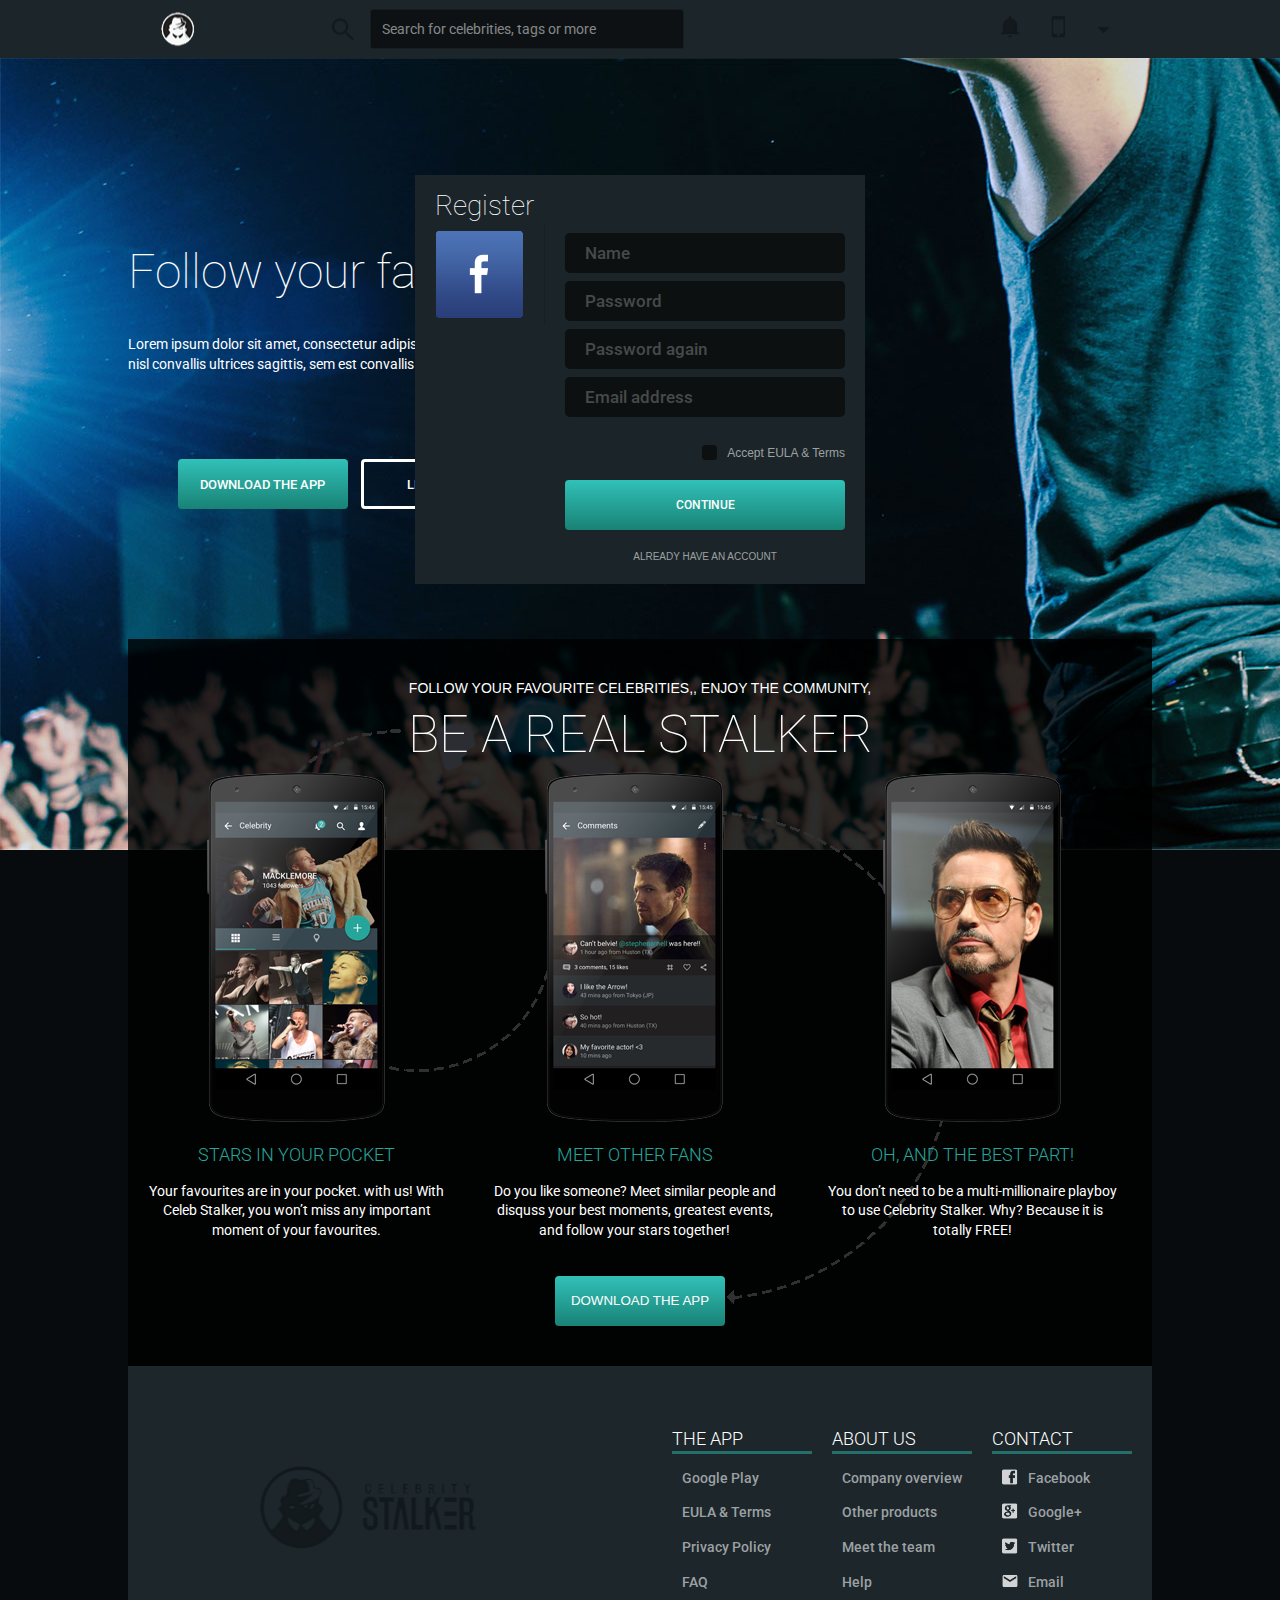
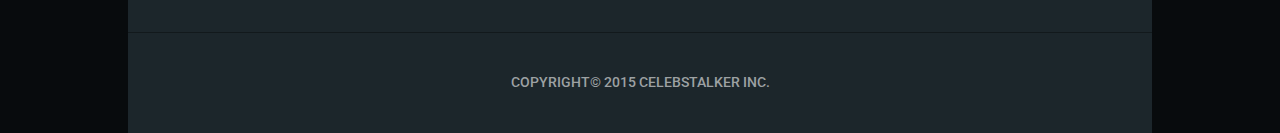
==== commit 29e2144c: "upd" ====
--- a/index.html
+++ b/index.html
@@ -127,7 +127,7 @@
 			<input type="password" placeholder="Password">
 			<input type="password" placeholder="Password again">
 			<input type="text" placeholder="Email address">
-			<label><input type="checkbox" value="None" id="check1" name="box1" /><span>Accept EULA &amp; Terms</span></label>
+			<label><input type="checkbox" value="None" id="check" name="box" /><i></i><span>Accept EULA &amp; Terms</span></label>
 			<input type="button" class="regular" value="CONTINUE">
 			<a href="#">already have an account</a>
 		</fieldset>
--- a/css/screen.css
+++ b/css/screen.css
@@ -39,19 +39,20 @@
 .reg-pop-up .form fieldset input:-moz-placeholder, .reg-pop-up .form fieldset input::-moz-placeholder { color: #474a4b; opacity: 1; }
 .reg-pop-up .form fieldset input::-webkit-input-placeholder { color: #474a4b; }
 .reg-pop-up .form fieldset input.regular { width: 100% !important; font-size: 12px !important; }
-.reg-pop-up .form fieldset label { color: #9da1a2; width: 100%; text-align: right; display: block; cursor: pointer; margin: 15px 0; }
-.reg-pop-up .form fieldset label input[type="checkbox"] { display: inline-block; width: 10px; position: relative; cursor: pointer; padding: 10px; -webkit-appearance: none; background-color: #0c1011; }
-.reg-pop-up .form fieldset label input[type="checkbox"]:checked:after { content: ""; position: absolute; top: 3px; left: 2px; background: url('../img/icons-scf304e07d1.png') 0 -33px no-repeat; width: 16px; height: 16px; transition: all 0.2s; }
-.reg-pop-up .form fieldset label span { padding-left: 10px; vertical-align: top; position: relative; top: 10px; }
+.reg-pop-up .form fieldset label { color: #9da1a2; width: 100% !important; text-align: right; display: block; cursor: pointer; margin: 15px 0; position: relative; }
+.reg-pop-up .form fieldset label input[type="checkbox"] { visibility: hidden; }
+.reg-pop-up .form fieldset label i { background: url('../img/icons-s26da599db2.png') 0 -33px no-repeat; width: 15px; height: 15px; display: inline-block; }
+.reg-pop-up .form fieldset label input[type="checkbox"]:checked + i { background: url('../img/icons-s26da599db2.png') 0 -58px no-repeat; width: 15px; height: 15px; }
+.reg-pop-up .form fieldset label span { padding-left: 10px; vertical-align: top; }
 .reg-pop-up .form fieldset a { display: block; text-align: center; text-transform: uppercase; color: #9da1a2; margin-top: 20px; font-size: 10px; text-decoration: none; }
 .reg-pop-up .form fieldset a:hover, .reg-pop-up .form fieldset a:focus { text-decoration: underline; }
 
-.header { width: 100%; background-color: #1c262a; }
+.header { width: 100%; min-width: 1024px; background-color: #1c262a; }
 .header .inn { margin: 0 auto; padding: 10px 0; position: relative; *zoom: 1; }
 .header .inn:after { content: " "; display: table; clear: both; }
-.header__logo { float: left; position: absolute; top: 50%; -moz-transform: translate(0, -50%); -ms-transform: translate(0, -50%); -webkit-transform: translate(0, -50%); transform: translate(0, -50%); background: url('../img/icons-scf304e07d1.png') 0 -263px no-repeat; width: 35px; height: 35px; }
+.header__logo { float: left; position: absolute; top: 50%; -moz-transform: translate(0, -50%); -ms-transform: translate(0, -50%); -webkit-transform: translate(0, -50%); transform: translate(0, -50%); background: url('../img/icons-s26da599db2.png') 0 -335px no-repeat; width: 35px; height: 35px; }
 .header__search { display: inline-block; margin-left: 211px; position: relative; }
-.header__search i { background: url('../img/icons-scf304e07d1.png') 0 -460px no-repeat; width: 23px; height: 23px; display: inline-block; position: absolute; left: -40px; top: 50%; -moz-transform: translate(0, -50%); -ms-transform: translate(0, -50%); -webkit-transform: translate(0, -50%); transform: translate(0, -50%); }
+.header__search i { background: url('../img/icons-s26da599db2.png') 0 -532px no-repeat; width: 23px; height: 23px; display: inline-block; position: absolute; left: -40px; top: 50%; -moz-transform: translate(0, -50%); -ms-transform: translate(0, -50%); -webkit-transform: translate(0, -50%); transform: translate(0, -50%); }
 .header__search input { width: 290px; background-color: #0d1113; font-family: "Roboto"; font-size: 14px; padding: 10px; border-radius: 2px !important; border: 1px solid #0d1012; -moz-box-shadow: 0 0 0 1px rgba(0, 0, 0, 0.2); -webkit-box-shadow: 0 0 0 1px rgba(0, 0, 0, 0.2); box-shadow: 0 0 0 1px rgba(0, 0, 0, 0.2); position: relative; color: #fff; }
 .header__search input:-moz-placeholder, .header__search input::-moz-placeholder { color: rgba(255, 255, 255, 0.5); opacity: 1; }
 .header__search input::-webkit-input-placeholder { color: rgba(255, 255, 255, 0.5); }
@@ -59,9 +60,9 @@
 .header__nav li { float: left; position: relative; margin-left: 31px; }
 .header__nav li:last-child { margin-right: 10px; }
 .header__nav li a { display: inline-block; }
-.header__nav li a.bell { background: url('../img/icons-scf304e07d1.png') 0 0 no-repeat; width: 20px; height: 23px; }
-.header__nav li a.phone { background: url('../img/icons-scf304e07d1.png') 0 -427px no-repeat; width: 15px; height: 23px; }
-.header__nav li a.down { background: url('../img/icons-scf304e07d1.png') 0 -89px no-repeat; width: 13px; height: 8px; position: relative; top: 7px; }
+.header__nav li a.bell { background: url('../img/icons-s26da599db2.png') 0 0 no-repeat; width: 20px; height: 23px; }
+.header__nav li a.phone { background: url('../img/icons-s26da599db2.png') 0 -499px no-repeat; width: 15px; height: 23px; }
+.header__nav li a.down { background: url('../img/icons-s26da599db2.png') 0 -161px no-repeat; width: 13px; height: 8px; position: relative; top: 7px; }
 
 .content { width: 100%; }
 .content > .inn { margin: 0 auto; *zoom: 1; background-color: #0f1416; }
@@ -71,7 +72,7 @@
 .content .cover .person .img { width: 100%; }
 .content .cover .person .img img { width: 100%; }
 .content .cover .nav ul { background-color: #1d272c; }
-.content .cover .nav ul li { width: 24.65%; display: inline-block; text-align: center; position: relative; }
+.content .cover .nav ul li { width: 24%; display: inline-block; text-align: center; position: relative; }
 .content .cover .nav ul li a { display: block; color: #969899; padding: 10px 0; font-family: "Roboto"; font-weight: 500; text-decoration: none; }
 .content .cover .nav ul li a:hover, .content .cover .nav ul li a:focus { text-decoration: underline; }
 .content .cover .nav ul li a.is-active { border-bottom: 3px solid #26a69a; }
@@ -87,10 +88,10 @@
 .content .content__menu .nav ul li a { width: 100%; padding: 10px 0 7px 43px; display: inline-block; font-family: "Roboto"; font-weight: 500; font-size: 14px; color: #969899; text-decoration: none; }
 .content .content__menu .nav ul li a:hover, .content .content__menu .nav ul li a:focus { text-decoration: underline; }
 .content .content__menu .nav ul li a i { display: inline-block; padding-right: 20px; position: relative; top: 3px; opacity: 0.5; }
-.content .content__menu .nav ul li a.fd i { background: url('../img/icons-scf304e07d1.png') 0 -184px no-repeat; width: 18px; height: 17px; }
-.content .content__menu .nav ul li a.str i { background: url('../img/icons-scf304e07d1.png') 0 -519px no-repeat; width: 18px; height: 17px; }
-.content .content__menu .nav ul li a.exp i { background: url('../img/icons-scf304e07d1.png') 0 -131px no-repeat; width: 17px; height: 17px; }
-.content .content__menu .nav ul li a.news i { background: url('../img/icons-scf304e07d1.png') 0 -401px no-repeat; width: 16px; height: 16px; opacity: 1; }
+.content .content__menu .nav ul li a.fd i { background: url('../img/icons-s26da599db2.png') 0 -256px no-repeat; width: 18px; height: 17px; }
+.content .content__menu .nav ul li a.str i { background: url('../img/icons-s26da599db2.png') 0 -591px no-repeat; width: 18px; height: 17px; }
+.content .content__menu .nav ul li a.exp i { background: url('../img/icons-s26da599db2.png') 0 -203px no-repeat; width: 17px; height: 17px; }
+.content .content__menu .nav ul li a.news i { background: url('../img/icons-s26da599db2.png') 0 -473px no-repeat; width: 16px; height: 16px; opacity: 1; }
 .content .content__main { display: inline-block; width: 640px; background-color: #151C1F; }
 .content .content__trends { float: right; width: 190px; color: #969899; }
 .content .content__trends h4 { display: block; text-transform: uppercase; margin: 33px 45px 0px 20px; padding-bottom: 30px; border-bottom: 1px solid #090c0d; font-family: "Roboto"; font-weight: 500; font-size: 14px; }
@@ -98,15 +99,15 @@
 .content .content__trends ul li a { padding: 10px 0; display: inline-block; color: #969899; font-family: "Roboto"; font-weight: 500; font-size: 14px; text-decoration: none; }
 .content .content__trends ul li a:hover, .content .content__trends ul li a:focus { text-decoration: underline; }
 .content .content__trends ul li a i { display: inline-block; padding-right: 20px; }
-.content .content__trends ul li a.up i { background: url('../img/icons-scf304e07d1.png') 0 -572px no-repeat; width: 13px; height: 8px; }
-.content .content__trends ul li a.down i { background: url('../img/icons-scf304e07d1.png') 0 -89px no-repeat; width: 13px; height: 8px; }
+.content .content__trends ul li a.up i { background: url('../img/icons-s26da599db2.png') 0 -644px no-repeat; width: 13px; height: 8px; }
+.content .content__trends ul li a.down i { background: url('../img/icons-s26da599db2.png') 0 -161px no-repeat; width: 13px; height: 8px; }
 
 .footer { background: #1c262b; margin: 0 auto; *zoom: 1; }
 .footer:after { content: " "; display: table; clear: both; }
 .footer .up { *zoom: 1; padding-top: 60px; }
 .footer .up:after { content: " "; display: table; clear: both; }
 .footer__logo { float: left; width: 480px; position: relative; }
-.footer__logo .inn { background: url('../img/icons-scf304e07d1.png') 0 -308px no-repeat; width: 217px; height: 83px; margin-top: 40px; position: absolute; left: 50%; -moz-transform: translate(-50%, 0); -ms-transform: translate(-50%, 0); -webkit-transform: translate(-50%, 0); transform: translate(-50%, 0); }
+.footer__logo .inn { background: url('../img/icons-s26da599db2.png') 0 -380px no-repeat; width: 217px; height: 83px; margin-top: 40px; position: absolute; left: 50%; -moz-transform: translate(-50%, 0); -ms-transform: translate(-50%, 0); -webkit-transform: translate(-50%, 0); transform: translate(-50%, 0); }
 .footer__info { float: right; *zoom: 1; }
 .footer__info:after { content: " "; display: table; clear: both; }
 .footer__info div { float: left; color: #fff; margin-right: 20px; }
@@ -115,10 +116,10 @@
 .footer__info div ul li a { color: #9da1a3; font-family: "Roboto"; font-weight: 500; font-size: 14px; text-decoration: none; }
 .footer__info div ul li a:hover, .footer__info div ul li a:focus { text-decoration: underline; }
 .footer__info div ul li a i { display: inline-block; filter: progid:DXImageTransform.Microsoft.Alpha(Opacity=80); opacity: 0.8; padding-right: 10px; vertical-align: middle; position: relative; padding-bottom: 1px; top: -2px; }
-.footer__info div ul li a.fb i { background: url('../img/icons-scf304e07d1.png') 0 -158px no-repeat; width: 16px; height: 16px; }
-.footer__info div ul li a.gl i { background: url('../img/icons-scf304e07d1.png') 0 -211px no-repeat; width: 16px; height: 16px; }
-.footer__info div ul li a.tw i { background: url('../img/icons-scf304e07d1.png') 0 -546px no-repeat; width: 16px; height: 16px; }
-.footer__info div ul li a.em i { background: url('../img/icons-scf304e07d1.png') 0 -107px no-repeat; width: 16px; height: 14px; top: -1px; }
+.footer__info div ul li a.fb i { background: url('../img/icons-s26da599db2.png') 0 -230px no-repeat; width: 16px; height: 16px; }
+.footer__info div ul li a.gl i { background: url('../img/icons-s26da599db2.png') 0 -283px no-repeat; width: 16px; height: 16px; }
+.footer__info div ul li a.tw i { background: url('../img/icons-s26da599db2.png') 0 -618px no-repeat; width: 16px; height: 16px; }
+.footer__info div ul li a.em i { background: url('../img/icons-s26da599db2.png') 0 -179px no-repeat; width: 16px; height: 14px; top: -1px; }
 .footer__bot { text-align: center; }
 .footer__bot .line { width: 100%; height: 1px; background: #12191c; margin-top: 40px; }
 .footer__bot p { text-transform: uppercase; color: #9da1a3; padding: 40px 0; font-family: "Roboto"; font-weight: 500; font-size: 14px; }
@@ -142,7 +143,7 @@
 .content.landing .content__top .follow .btn input { margin: 0 5px; }
 .content.landing .content__top .follow .btn .tran { background: transparent; border: 3px solid #fff; }
 .content.landing .content__top .phones { float: right; }
-.content.landing .content__bott { margin-top: 130px; background: rgba(0, 0, 0, 0.8); padding: 40px 0; }
+.content.landing .content__bott { margin-top: 130px; background-color: rgba(0, 0, 0, 0.8); background-image: url(../img/landing_arr.png); background-repeat: no-repeat; background-position: 130px 90px; padding: 40px 0; }
 .content.landing .content__bott .title { text-transform: uppercase; color: #FFF; text-align: center; }
 .content.landing .content__bott .title p { font-size: 14px; }
 .content.landing .content__bott .title h2 { font-family: "Roboto"; font-size: 52px; font-weight: 100; }
@@ -166,15 +167,15 @@
 .content__main.detail .cover { position: relative; }
 .content__main.detail .cover .person .text { display: table; }
 .content__main.detail .cover .person .text .photo { width: 60px; height: 60px; -moz-border-radius: 50%; -webkit-border-radius: 50%; border-radius: 50%; overflow: hidden; display: table-cell; vertical-align: middle; padding-right: 20px; }
-.content__main.detail .cover .nav a.is-active i { display: inline-block; background: url('../img/icons-scf304e07d1.png') 0 -89px no-repeat; width: 13px; height: 8px; position: absolute; right: 0; top: 15px; }
+.content__main.detail .cover .nav a.is-active i { display: inline-block; background: url('../img/icons-s26da599db2.png') 0 -161px no-repeat; width: 13px; height: 8px; position: absolute; right: 0; top: 15px; }
 .content__main.detail .cover .add { width: 60px; height: 60px; -moz-border-radius: 50%; -webkit-border-radius: 50%; border-radius: 50%; background-color: #26a69a; text-align: center; position: absolute; right: 20px; bottom: 9px; -moz-box-shadow: 2px 2px 10px #141b1f; -webkit-box-shadow: 2px 2px 10px #141b1f; box-shadow: 2px 2px 10px #141b1f; }
 .content__main.detail .cover .add a { color: #fff; font-family: "Roboto"; font-weight: 100; font-size: 48px; position: relative; top: -5px; }
 .content__main.detail .photos { padding: 5px 0px 50px 5px; *zoom: 1; }
 .content__main.detail .photos:after { content: " "; display: table; clear: both; }
 .content__main.detail .photos .col1, .content__main.detail .photos .col2 { width: 314px; display: inline-block; vertical-align: top; padding: 0; }
-.content__main.detail .photos .col1 > .img, .content__main.detail .photos .col2 > .img { width: 100%; padding: 0 !important; margin: 0 !important; margin-bottom: -4px; }
-.content__main.detail .photos .col1 > .img img, .content__main.detail .photos .col2 > .img img { height: 100%; }
 .content__main.detail .photos .col1 .feature, .content__main.detail .photos .col2 .feature { position: relative; padding: 0; }
+.content__main.detail .photos .col1 .feature .pic, .content__main.detail .photos .col2 .feature .pic { width: 100%; line-height: 0px; font-size: 0px; margin-bottom: 4px; }
+.content__main.detail .photos .col1 .feature .pic .img, .content__main.detail .photos .col2 .feature .pic .img { width: 100%; }
 .content__main.detail .photos .col1 .feature .descr, .content__main.detail .photos .col2 .feature .descr { display: none; width: 100%; height: 100%; background: rgba(0, 0, 0, 0.5); position: absolute; top: 0; color: #fff; }
 .content__main.detail .photos .col1 .feature .descr .inn, .content__main.detail .photos .col2 .feature .descr .inn { position: absolute; top: 50%; -moz-transform: translate(0, -50%); -ms-transform: translate(0, -50%); -webkit-transform: translate(0, -50%); transform: translate(0, -50%); }
 .content__main.detail .photos .col1 .feature .descr .inn .message, .content__main.detail .photos .col2 .feature .descr .inn .message { display: table; padding-left: 8px; }
@@ -187,6 +188,43 @@
 .content__main.detail .photos .col1 .feature .descr .bot, .content__main.detail .photos .col2 .feature .descr .bot { position: absolute; right: 0; bottom: 0; }
 .content__main.detail .photos .col1 .feature .descr .bot ul, .content__main.detail .photos .col2 .feature .descr .bot ul { padding: 0 10px 10px 0; }
 .content__main.detail .photos .col1 .feature .descr .bot ul li, .content__main.detail .photos .col2 .feature .descr .bot ul li { display: inline-block; padding-left: 20px; filter: progid:DXImageTransform.Microsoft.Alpha(Opacity=60); opacity: 0.6; }
-.content__main.detail .photos .col1 .feature .descr .bot ul li a.like i, .content__main.detail .photos .col2 .feature .descr .bot ul li a.like i { background: url('../img/icons-scf304e07d1.png') 0 -237px no-repeat; width: 18px; height: 16px; display: inline-block; }
-.content__main.detail .photos .col1 .feature .descr .bot ul li a.share i, .content__main.detail .photos .col2 .feature .descr .bot ul li a.share i { background: url('../img/icons-scf304e07d1.png') 0 -493px no-repeat; width: 14px; height: 16px; display: inline-block; }
+.content__main.detail .photos .col1 .feature .descr .bot ul li a.like i, .content__main.detail .photos .col2 .feature .descr .bot ul li a.like i { background: url('../img/icons-s26da599db2.png') 0 -309px no-repeat; width: 18px; height: 16px; display: inline-block; }
+.content__main.detail .photos .col1 .feature .descr .bot ul li a.share i, .content__main.detail .photos .col2 .feature .descr .bot ul li a.share i { background: url('../img/icons-s26da599db2.png') 0 -565px no-repeat; width: 14px; height: 16px; display: inline-block; }
 .content__main.detail .photos .col1 .feature:hover .descr, .content__main.detail .photos .col2 .feature:hover .descr { display: block; }
+
+.out.photo { background-color: #0c1012; }
+.out.photo .content.photo { background-color: transparent !important; }
+.out.photo .content.photo .inn { width: 1300px; margin: 0; margin-left: 20px; background-color: transparent !important; *zoom: 1; }
+.out.photo .content.photo .inn:after { content: " "; display: table; clear: both; }
+.out.photo .content.photo .inn .photo { float: left; width: 930px; padding-top: 10px; background-color: transparent !important; position: relative; font-size: 0; line-height: 0; }
+.out.photo .content.photo .inn .photo img { width: 100%; }
+.out.photo .content.photo .inn .photo .close { position: absolute; top: 23px; right: 15px; color: #fff; background: url('../img/icons-s26da599db2.png') 0 -83px no-repeat; width: 14px; height: 14px; cursor: pointer; }
+.out.photo .content.photo .inn .content__comments { float: right; width: 355px; background-color: #151c1f; color: #fff; min-height: 657px; }
+.out.photo .content.photo .inn .content__comments .message { padding: 20px; width: 315px; display: table; }
+.out.photo .content.photo .inn .content__comments .message .img { width: 32px; height: 32px; -moz-border-radius: 50%; -webkit-border-radius: 50%; border-radius: 50%; display: inline-block; display: table-cell; padding-right: 10px; }
+.out.photo .content.photo .inn .content__comments .message .img img { width: 100%; }
+.out.photo .content.photo .inn .content__comments .message .box { font-family: "Roboto"; color: #fff; display: table-cell; vertical-align: top; }
+.out.photo .content.photo .inn .content__comments .message .box .top { *zoom: 1; }
+.out.photo .content.photo .inn .content__comments .message .box .top:after { content: " "; display: table; clear: both; }
+.out.photo .content.photo .inn .content__comments .message .box .top p.name { float: left; font-family: "Roboto"; font-size: 14px; }
+.out.photo .content.photo .inn .content__comments .message .box .top p.time { float: right; color: #55595b; font-family: "Roboto"; font-weight: 700; font-size: 12px; }
+.out.photo .content.photo .inn .content__comments .message .box .msg p { font-family: "Roboto"; font-size: 14px; }
+.out.photo .content.photo .inn .content__comments .message .box .msg .nick { color: #26a69a; }
+.out.photo .content.photo .inn .content__comments .show { padding: 20px; border-top: 1px solid #0f1416; border-bottom: 1px solid #0f1416; *zoom: 1; cursor: pointer; }
+.out.photo .content.photo .inn .content__comments .show:after { content: " "; display: table; clear: both; }
+.out.photo .content.photo .inn .content__comments .show p { float: left; position: relative; display: block; width: 100%; color: #9a9d9e; font-family: "Roboto"; font-weight: 500; font-size: 14px; }
+.out.photo .content.photo .inn .content__comments .show p i { float: right; background: url('../img/icons-s26da599db2.png') 0 -161px no-repeat; width: 13px; height: 8px; display: inline-block; position: absolute; top: 3px; right: 0; }
+.out.photo .content.photo .inn .content__comments .feedback .upper { padding: 20px; color: #525759; font-family: "Roboto"; font-weight: 500; *zoom: 1; }
+.out.photo .content.photo .inn .content__comments .feedback .upper:after { content: " "; display: table; clear: both; }
+.out.photo .content.photo .inn .content__comments .feedback .upper .cmt { float: left; }
+.out.photo .content.photo .inn .content__comments .feedback .upper .cmt .amt { padding: 0 5px; }
+.out.photo .content.photo .inn .content__comments .feedback .upper .cmt i { background: url('../img/icons-s26da599db2.png') 0 -107px no-repeat; width: 18px; height: 14px; display: inline-block; filter: progid:DXImageTransform.Microsoft.Alpha(Opacity=60); opacity: 0.6; position: relative; top: 3px; }
+.out.photo .content.photo .inn .content__comments .feedback .upper ul { *zoom: 1; float: right; }
+.out.photo .content.photo .inn .content__comments .feedback .upper ul:after { content: " "; display: table; clear: both; }
+.out.photo .content.photo .inn .content__comments .feedback .upper ul li { display: inline-block; filter: progid:DXImageTransform.Microsoft.Alpha(Opacity=60); opacity: 0.6; padding-left: 20px; }
+.out.photo .content.photo .inn .content__comments .feedback .upper ul li a.like i { background: url('../img/icons-s26da599db2.png') 0 -309px no-repeat; width: 18px; height: 16px; display: inline-block; }
+.out.photo .content.photo .inn .content__comments .feedback .upper ul li a.share i { background: url('../img/icons-s26da599db2.png') 0 -565px no-repeat; width: 14px; height: 16px; display: inline-block; }
+.out.photo .content.photo .inn .content__comments .feedback .message-box .message:nth-child(odd) { background-color: #13191c; }
+.out.photo .content.photo .inn .content__comments .feedback .message-box input { width: 285px; padding: 15px; margin: 20px; color: #fff; background-color: #090c0d; -moz-border-radius: 5px; -webkit-border-radius: 5px; border-radius: 5px; font-family: "Roboto"; font-weight: 500; }
+.out.photo .content.photo .inn .content__comments .feedback .message-box input:-moz-placeholder, .out.photo .content.photo .inn .content__comments .feedback .message-box input::-moz-placeholder { color: #4d5050; opacity: 1; }
+.out.photo .content.photo .inn .content__comments .feedback .message-box input::-webkit-input-placeholder { color: #4d5050; }
